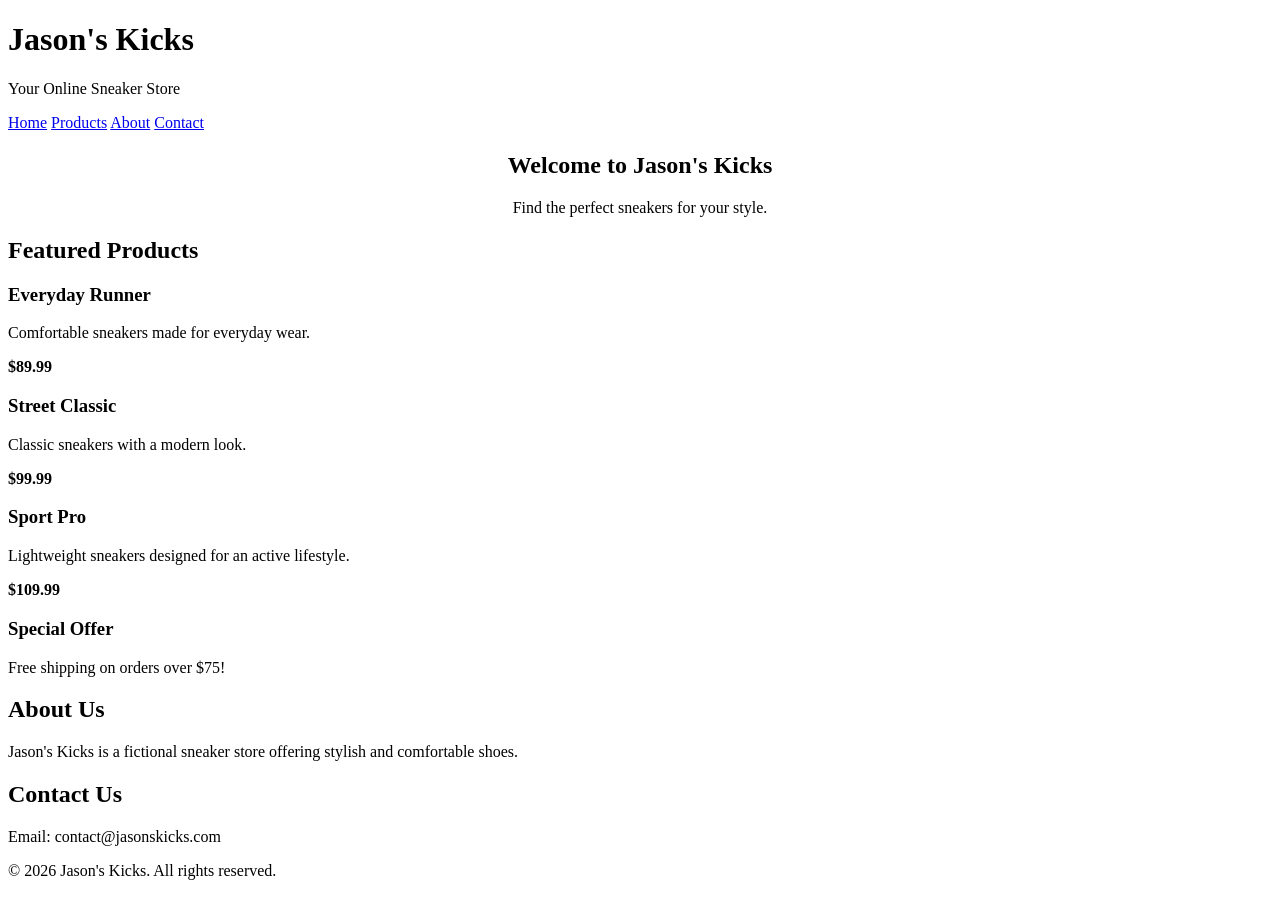
==== index.html @ 71e3654b "Create index.html" ====
<!DOCTYPE html>
<html lang="en">

<head>
    <meta charset="UTF-8">
    <meta name="viewport" content="width=device-width, initial-scale=1.0">

    <title>Jason's Kicks</title>

    <!-- External CSS -->
    <link rel="stylesheet" href="style.css">

    <!-- Internal CSS -->
    <style>
        .welcome {
            text-align: center;
        }
    </style>
</head>

<body>

    <header>
        <h1>Jason's Kicks</h1>
        <p>Your Online Sneaker Store</p>
    </header>

    <nav>
        <a href="#home">Home</a>
        <a href="#products">Products</a>
        <a href="#about">About</a>
        <a href="#contact">Contact</a>
    </nav>

    <main>

        <section id="home" class="welcome">
            <h2>Welcome to Jason's Kicks</h2>
            <p>Find the perfect sneakers for your style.</p>
        </section>

        <section id="products">
            <h2>Featured Products</h2>

            <article>
                <h3>Everyday Runner</h3>
                <p>Comfortable sneakers made for everyday wear.</p>
                <p style="font-weight: bold;">$89.99</p>
            </article>

            <article>
                <h3>Street Classic</h3>
                <p>Classic sneakers with a modern look.</p>
                <p style="font-weight: bold;">$99.99</p>
            </article>

            <article>
                <h3>Sport Pro</h3>
                <p>Lightweight sneakers designed for an active lifestyle.</p>
                <p style="font-weight: bold;">$109.99</p>
            </article>

        </section>

        <aside>
            <h3>Special Offer</h3>
            <p>Free shipping on orders over $75!</p>
        </aside>

        <section id="about">
            <h2>About Us</h2>
            <p>
                Jason's Kicks is a fictional sneaker store offering
                stylish and comfortable shoes.
            </p>
        </section>

        <section id="contact">
            <h2>Contact Us</h2>
            <p>Email: contact@jasonskicks.com</p>
        </section>

    </main>

    <footer>
        <p>&copy; 2026 Jason's Kicks. All rights reserved.</p>
    </footer>

</body>

</html>
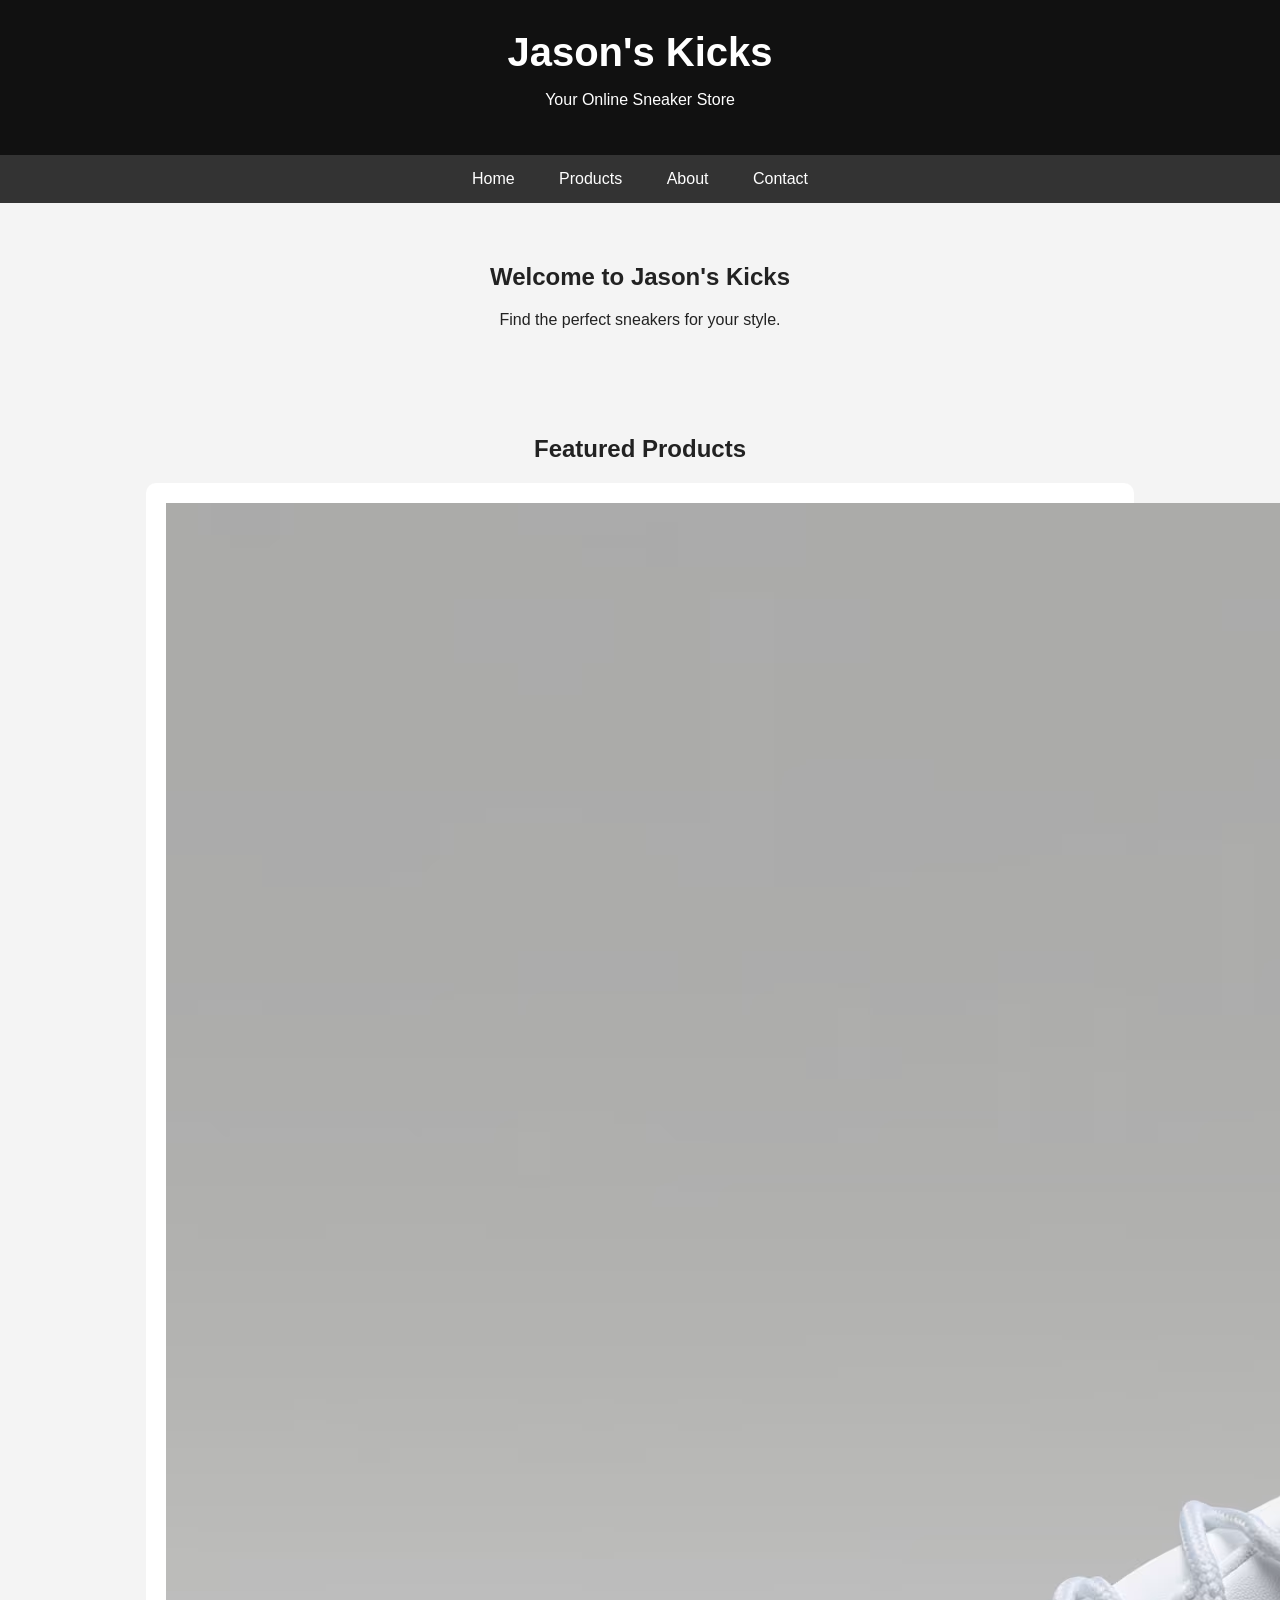
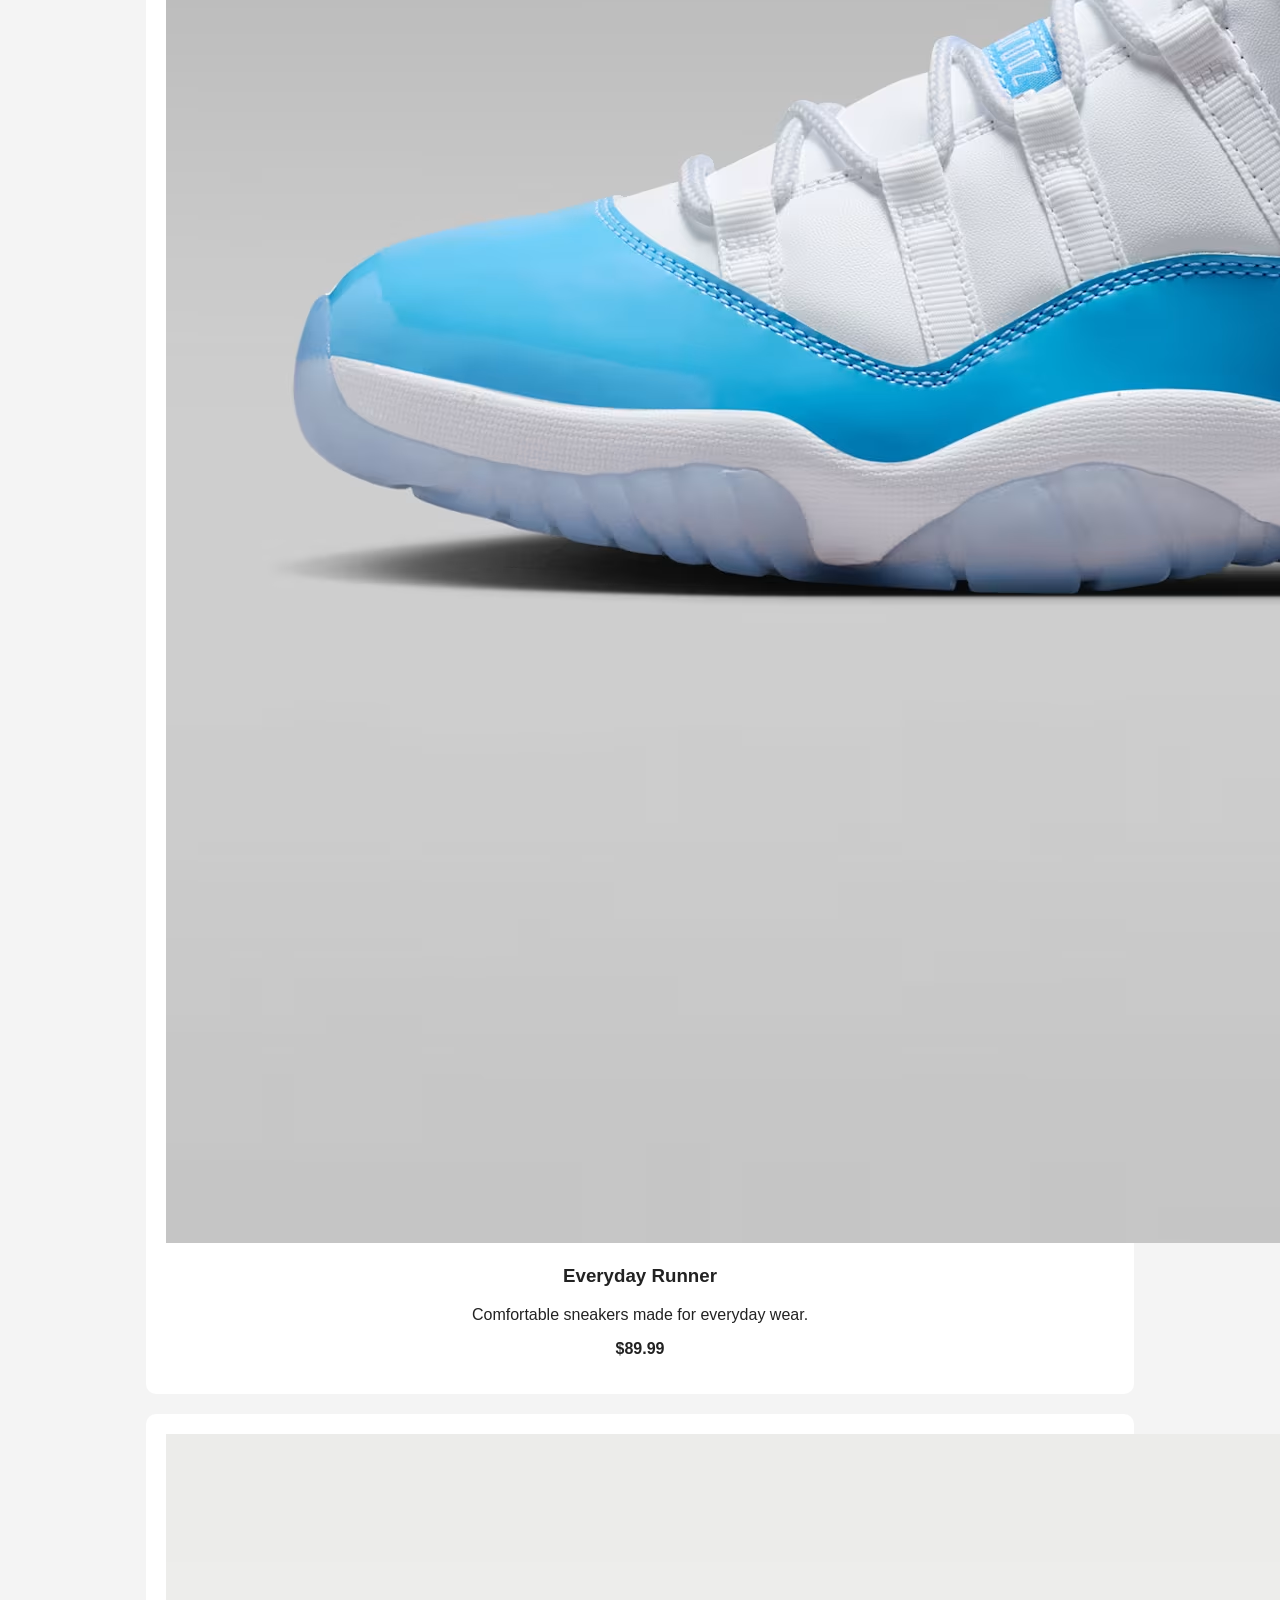
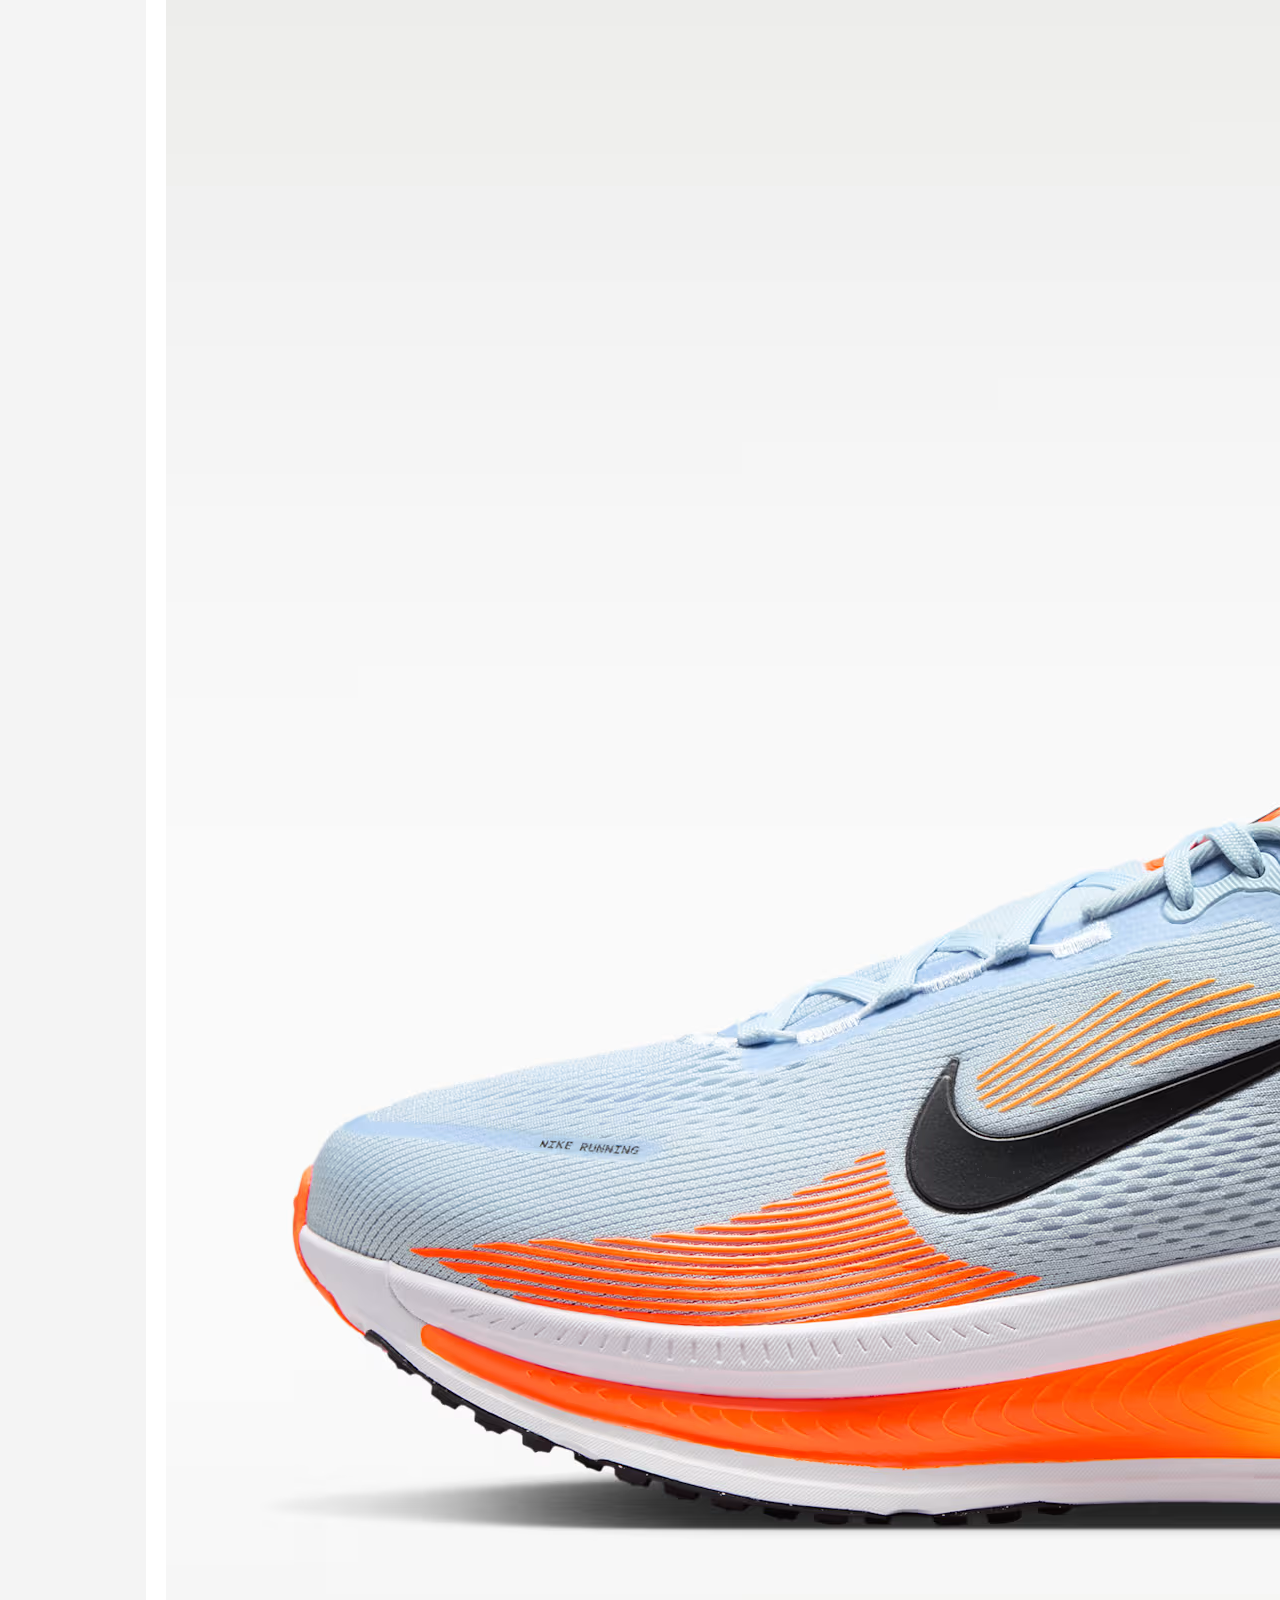
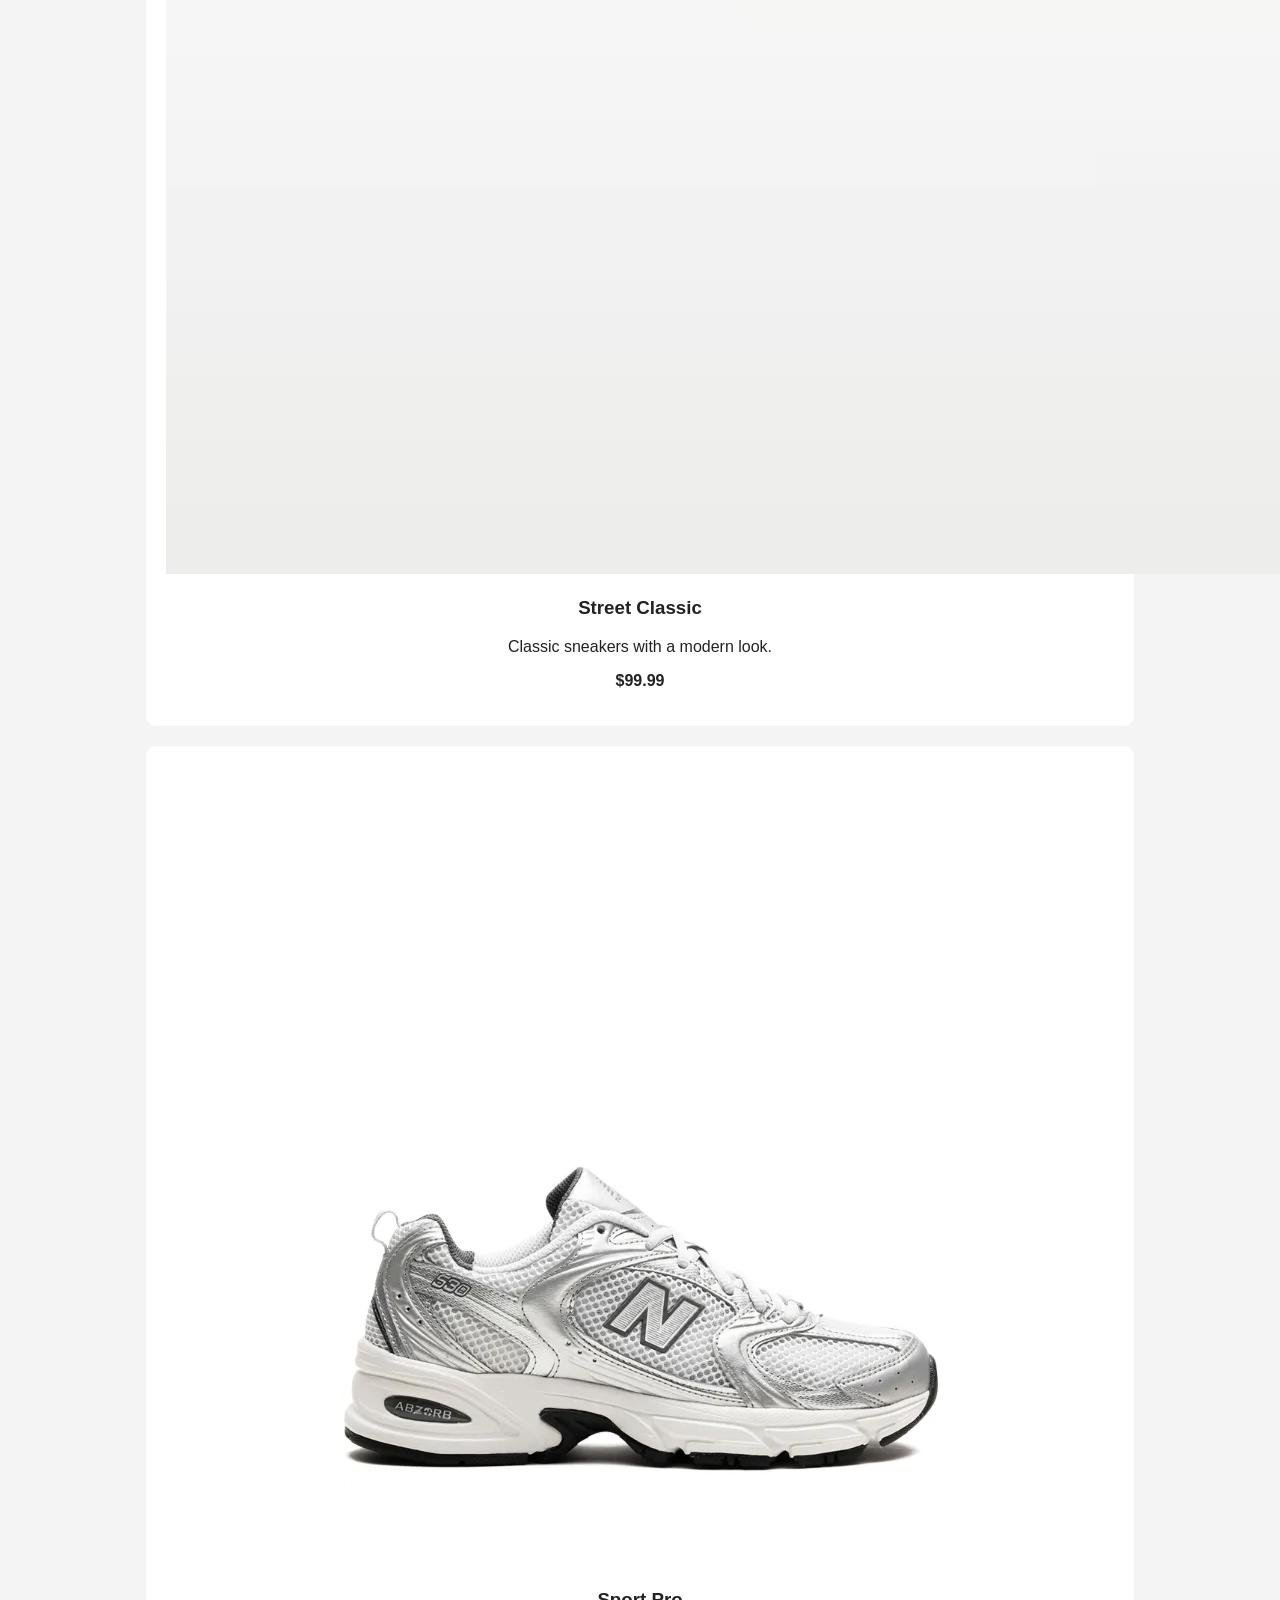
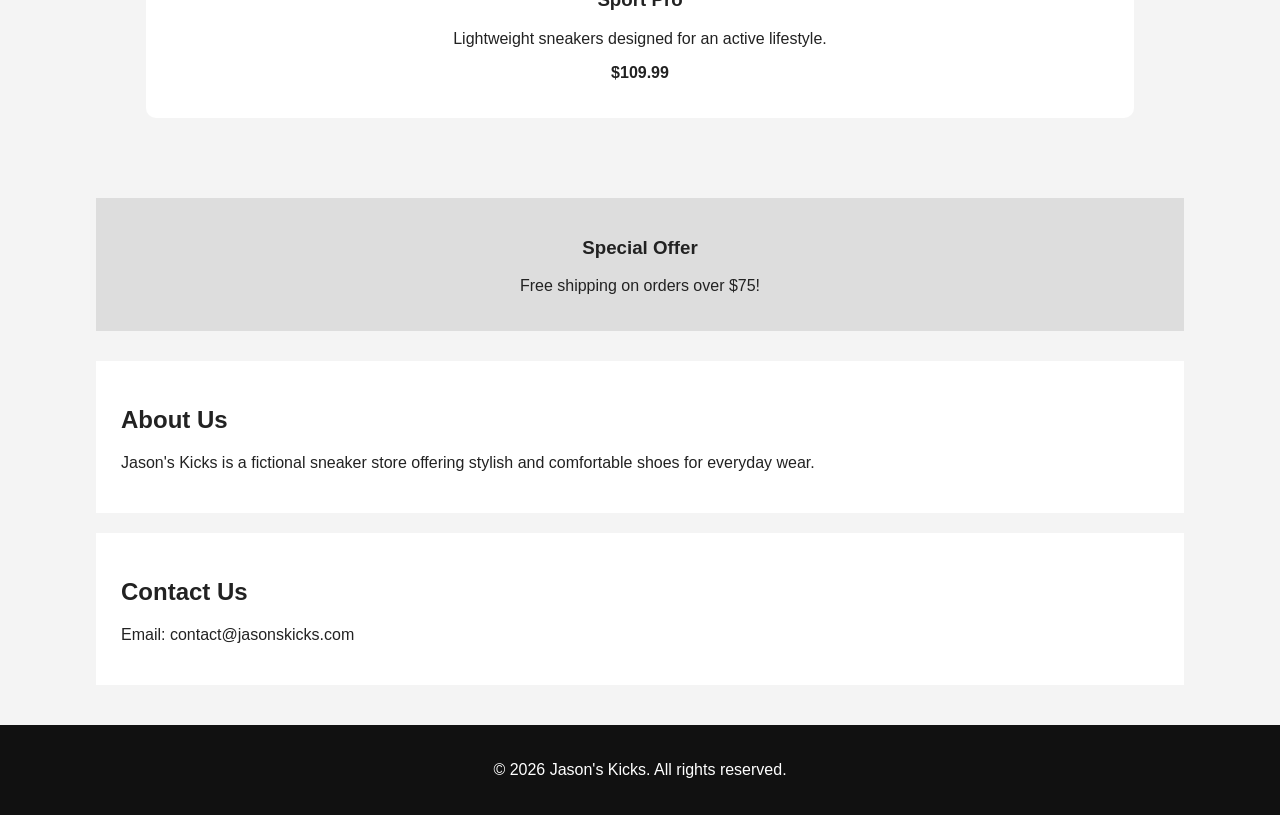
==== commit e7eadec7: "Add product images" ====
--- a/index.html
+++ b/index.html
@@ -20,11 +20,13 @@
 
 <body>
 
+    <!-- Header Area -->
     <header>
         <h1>Jason's Kicks</h1>
         <p>Your Online Sneaker Store</p>
     </header>
 
+    <!-- Navigation Bar -->
     <nav>
         <a href="#home">Home</a>
         <a href="#products">Products</a>
@@ -32,6 +34,7 @@
         <a href="#contact">Contact</a>
     </nav>
 
+    <!-- Main Content Area -->
     <main>
 
         <section id="home" class="welcome">
@@ -39,22 +42,27 @@
             <p>Find the perfect sneakers for your style.</p>
         </section>
 
+        <!-- Products Section -->
         <section id="products">
+
             <h2>Featured Products</h2>
 
             <article>
+                <img src="shoe1.avif" alt="Everyday Runner sneaker">
                 <h3>Everyday Runner</h3>
                 <p>Comfortable sneakers made for everyday wear.</p>
                 <p style="font-weight: bold;">$89.99</p>
             </article>
 
             <article>
+                <img src="shoe2.avif" alt="Street Classic sneaker">
                 <h3>Street Classic</h3>
                 <p>Classic sneakers with a modern look.</p>
                 <p style="font-weight: bold;">$99.99</p>
             </article>
 
             <article>
+                <img src="shoe3.webp" alt="Sport Pro sneaker">
                 <h3>Sport Pro</h3>
                 <p>Lightweight sneakers designed for an active lifestyle.</p>
                 <p style="font-weight: bold;">$109.99</p>
@@ -62,19 +70,22 @@
 
         </section>
 
+        <!-- Side Content -->
         <aside>
             <h3>Special Offer</h3>
             <p>Free shipping on orders over $75!</p>
         </aside>
 
+        <!-- About Section -->
         <section id="about">
             <h2>About Us</h2>
             <p>
                 Jason's Kicks is a fictional sneaker store offering
-                stylish and comfortable shoes.
+                stylish and comfortable shoes for everyday wear.
             </p>
         </section>
 
+        <!-- Contact Section -->
         <section id="contact">
             <h2>Contact Us</h2>
             <p>Email: contact@jasonskicks.com</p>
@@ -82,6 +93,7 @@
 
     </main>
 
+    <!-- Footer Area -->
     <footer>
         <p>&copy; 2026 Jason's Kicks. All rights reserved.</p>
     </footer>
--- a/style.css
+++ b/style.css
@@ -0,0 +1,81 @@
+body {
+    font-family: Arial, sans-serif;
+    margin: 0;
+    background-color: #f4f4f4;
+    color: #222;
+}
+
+header {
+    background-color: #111;
+    color: white;
+    text-align: center;
+    padding: 30px;
+}
+
+header h1 {
+    margin: 0;
+    font-size: 40px;
+}
+
+nav {
+    background-color: #333;
+    text-align: center;
+    padding: 15px;
+}
+
+nav a {
+    color: white;
+    text-decoration: none;
+    margin: 20px;
+}
+
+nav a:hover {
+    text-decoration: underline;
+}
+
+main {
+    width: 85%;
+    margin: auto;
+}
+
+#home {
+    padding: 40px;
+}
+
+#products {
+    text-align: center;
+    padding: 30px;
+}
+
+article {
+    background-color: white;
+    padding: 20px;
+    margin: 20px;
+    border-radius: 10px;
+}
+
+aside {
+    background-color: #ddd;
+    padding: 20px;
+    margin: 30px 0;
+    text-align: center;
+}
+
+#about {
+    background-color: white;
+    padding: 25px;
+    margin: 20px 0;
+}
+
+#contact {
+    background-color: white;
+    padding: 25px;
+    margin: 20px 0 40px;
+}
+
+footer {
+    background-color: #111;
+    color: white;
+    text-align: center;
+    padding: 20px;
+}
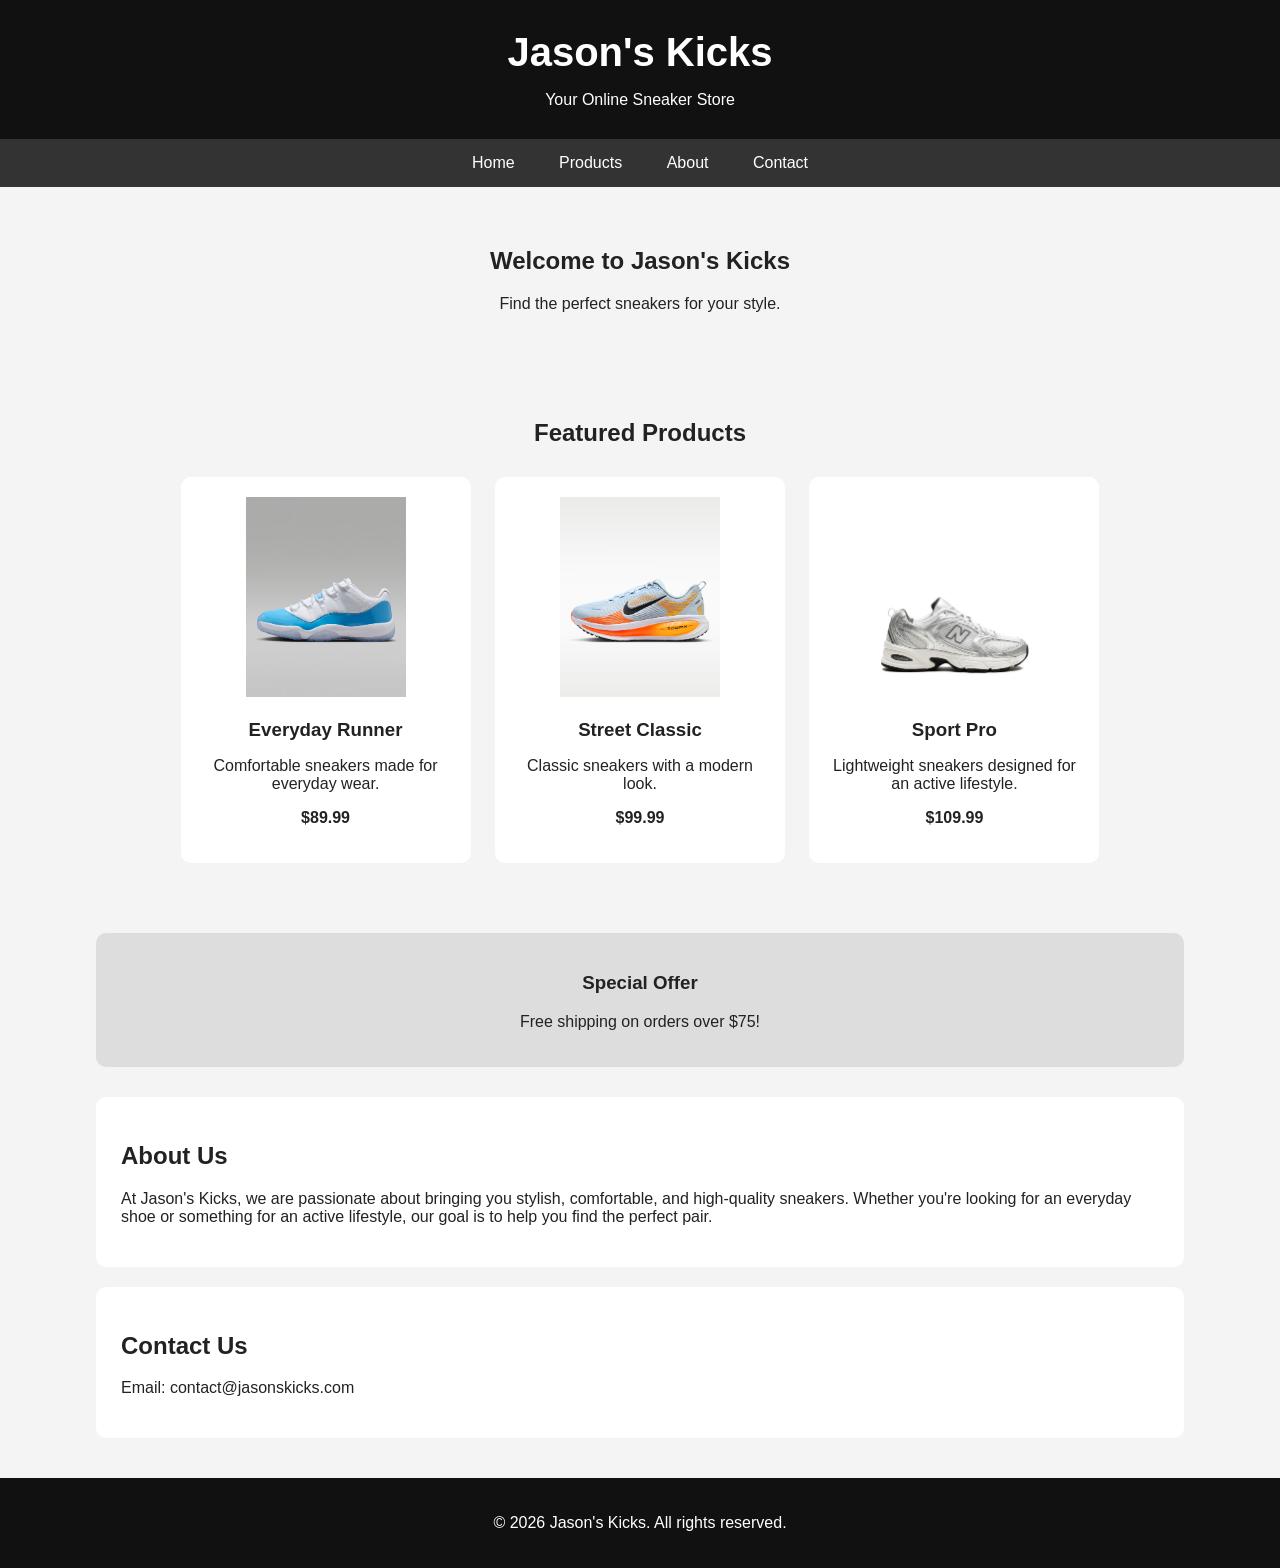
==== commit b878c5b2: "update about section" ====
--- a/index.html
+++ b/index.html
@@ -37,6 +37,7 @@
     <!-- Main Content Area -->
     <main>
 
+        <!-- Welcome Section -->
         <section id="home" class="welcome">
             <h2>Welcome to Jason's Kicks</h2>
             <p>Find the perfect sneakers for your style.</p>
@@ -80,8 +81,10 @@
         <section id="about">
             <h2>About Us</h2>
             <p>
-                Jason's Kicks is a fictional sneaker store offering
-                stylish and comfortable shoes for everyday wear.
+                At Jason's Kicks, we are passionate about bringing you stylish,
+                comfortable, and high-quality sneakers. Whether you're looking
+                for an everyday shoe or something for an active lifestyle,
+                our goal is to help you find the perfect pair.
             </p>
         </section>
 
--- a/style.css
+++ b/style.css
@@ -15,6 +15,10 @@
 header h1 {
     margin: 0;
     font-size: 40px;
+}
+
+header p {
+    margin-bottom: 0;
 }
 
 nav {
@@ -35,6 +39,7 @@
 
 main {
     width: 85%;
+    max-width: 1100px;
     margin: auto;
 }
 
@@ -44,14 +49,28 @@
 
 #products {
     text-align: center;
-    padding: 30px;
+    padding: 30px 0;
 }
 
 article {
+    display: inline-block;
+    vertical-align: top;
     background-color: white;
+    width: 250px;
     padding: 20px;
-    margin: 20px;
+    margin: 10px;
     border-radius: 10px;
+}
+
+article img {
+    width: 100%;
+    height: 200px;
+    object-fit: contain;
+    border-radius: 8px;
+}
+
+article h3 {
+    margin-bottom: 10px;
 }
 
 aside {
@@ -59,18 +78,21 @@
     padding: 20px;
     margin: 30px 0;
     text-align: center;
+    border-radius: 10px;
 }
 
 #about {
     background-color: white;
     padding: 25px;
     margin: 20px 0;
+    border-radius: 10px;
 }
 
 #contact {
     background-color: white;
     padding: 25px;
     margin: 20px 0 40px;
+    border-radius: 10px;
 }
 
 footer {
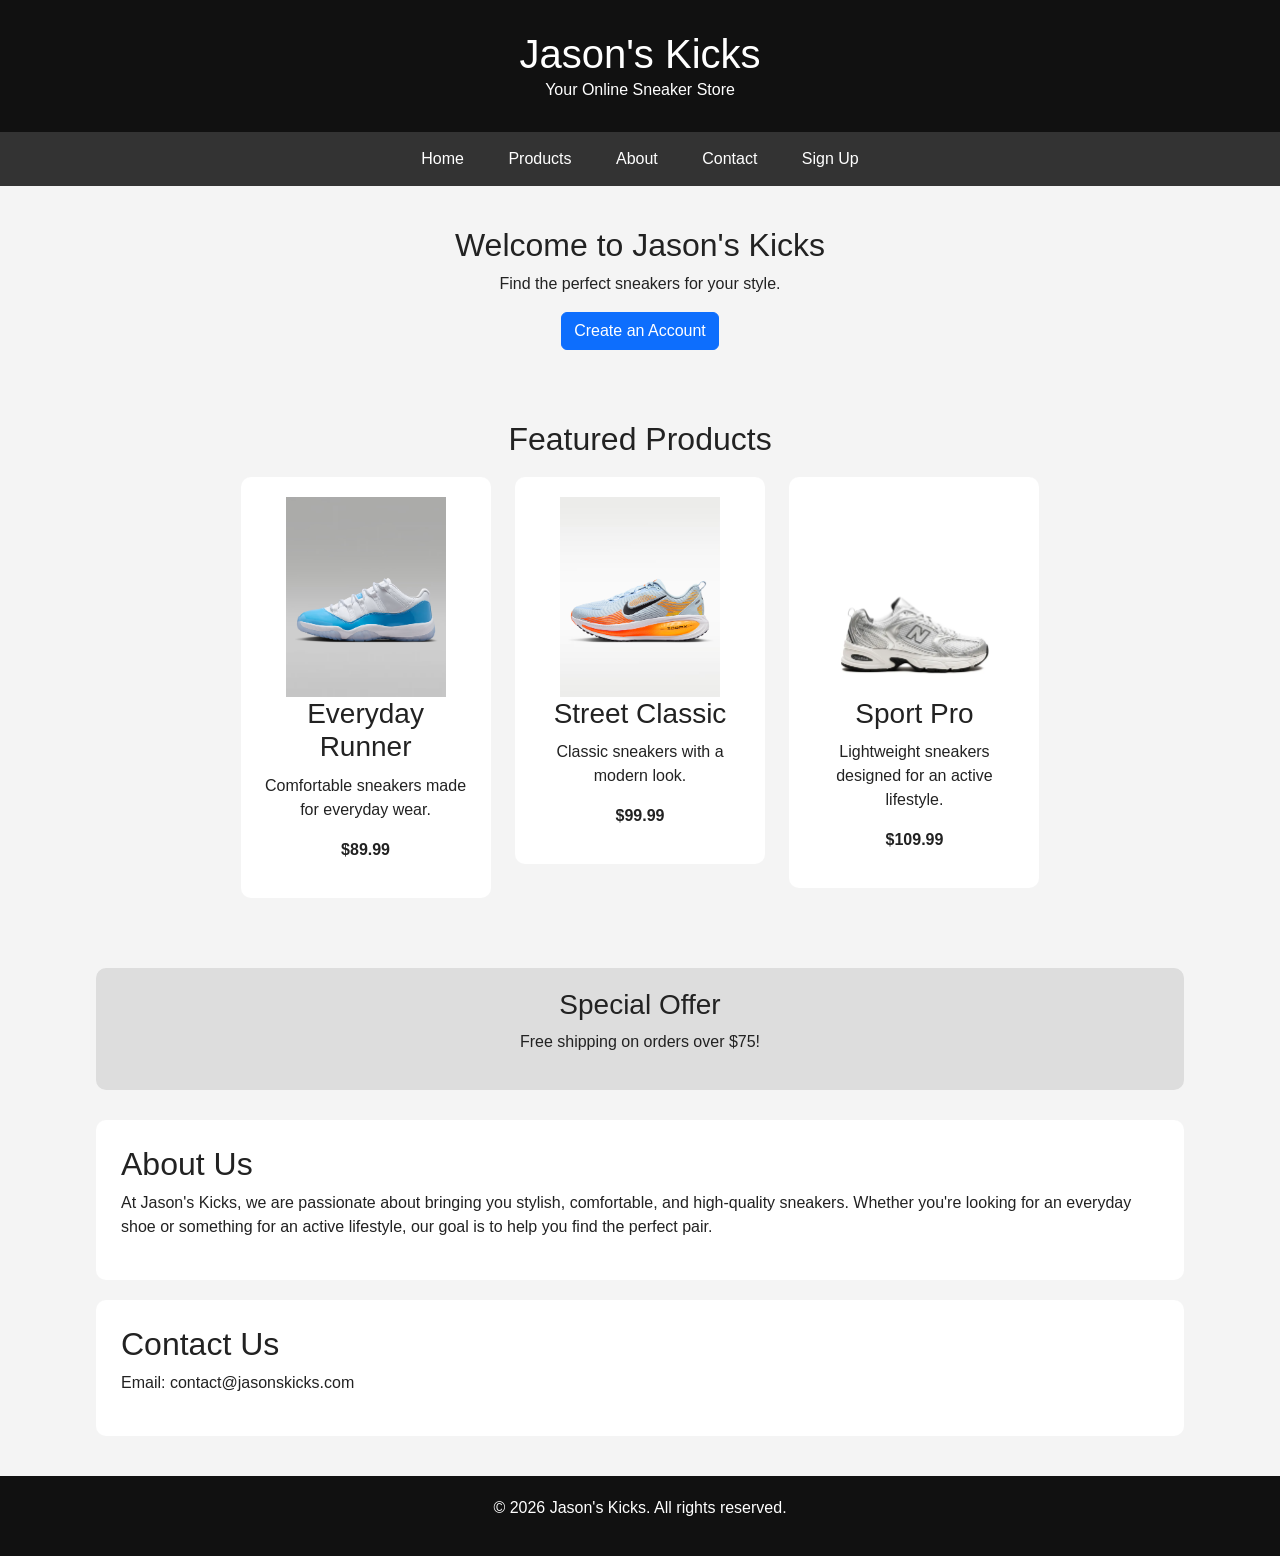
==== commit 54a012b4: "Update index.html" ====
--- a/index.html
+++ b/index.html
@@ -6,6 +6,9 @@
     <meta name="viewport" content="width=device-width, initial-scale=1.0">
 
     <title>Jason's Kicks</title>
+
+    <!-- Bootstrap CSS -->
+    <link href="https://cdn.jsdelivr.net/npm/bootstrap@5.3.3/dist/css/bootstrap.min.css" rel="stylesheet">
 
     <!-- External CSS -->
     <link rel="stylesheet" href="style.css">
@@ -16,6 +19,7 @@
             text-align: center;
         }
     </style>
+
 </head>
 
 <body>
@@ -26,79 +30,150 @@
         <p>Your Online Sneaker Store</p>
     </header>
 
+
     <!-- Navigation Bar -->
     <nav>
         <a href="#home">Home</a>
         <a href="#products">Products</a>
         <a href="#about">About</a>
         <a href="#contact">Contact</a>
+        <a href="signup.html">Sign Up</a>
     </nav>
+
 
     <!-- Main Content Area -->
     <main>
 
         <!-- Welcome Section -->
         <section id="home" class="welcome">
+
             <h2>Welcome to Jason's Kicks</h2>
+
             <p>Find the perfect sneakers for your style.</p>
+
+            <a href="signup.html" class="btn btn-primary">
+                Create an Account
+            </a>
+
         </section>
+
 
         <!-- Products Section -->
         <section id="products">
 
             <h2>Featured Products</h2>
 
+
+            <!-- Product 1 -->
             <article>
-                <img src="shoe1.avif" alt="Everyday Runner sneaker">
+
+                <img src="shoe1.avif"
+                     alt="Everyday Runner sneaker">
+
                 <h3>Everyday Runner</h3>
-                <p>Comfortable sneakers made for everyday wear.</p>
-                <p style="font-weight: bold;">$89.99</p>
+
+                <p>
+                    Comfortable sneakers made for everyday wear.
+                </p>
+
+                <p style="font-weight: bold;">
+                    $89.99
+                </p>
+
             </article>
 
+
+            <!-- Product 2 -->
             <article>
-                <img src="shoe2.avif" alt="Street Classic sneaker">
+
+                <img src="shoe2.avif"
+                     alt="Street Classic sneaker">
+
                 <h3>Street Classic</h3>
-                <p>Classic sneakers with a modern look.</p>
-                <p style="font-weight: bold;">$99.99</p>
+
+                <p>
+                    Classic sneakers with a modern look.
+                </p>
+
+                <p style="font-weight: bold;">
+                    $99.99
+                </p>
+
             </article>
 
+
+            <!-- Product 3 -->
             <article>
-                <img src="shoe3.webp" alt="Sport Pro sneaker">
+
+                <img src="shoe3.webp"
+                     alt="Sport Pro sneaker">
+
                 <h3>Sport Pro</h3>
-                <p>Lightweight sneakers designed for an active lifestyle.</p>
-                <p style="font-weight: bold;">$109.99</p>
+
+                <p>
+                    Lightweight sneakers designed for an active lifestyle.
+                </p>
+
+                <p style="font-weight: bold;">
+                    $109.99
+                </p>
+
             </article>
 
         </section>
 
+
         <!-- Side Content -->
         <aside>
+
             <h3>Special Offer</h3>
-            <p>Free shipping on orders over $75!</p>
+
+            <p>
+                Free shipping on orders over $75!
+            </p>
+
         </aside>
+
 
         <!-- About Section -->
         <section id="about">
+
             <h2>About Us</h2>
+
             <p>
-                At Jason's Kicks, we are passionate about bringing you stylish,
-                comfortable, and high-quality sneakers. Whether you're looking
-                for an everyday shoe or something for an active lifestyle,
-                our goal is to help you find the perfect pair.
+                At Jason's Kicks, we are passionate about
+                bringing you stylish, comfortable, and
+                high-quality sneakers. Whether you're looking
+                for an everyday shoe or something for an active
+                lifestyle, our goal is to help you find the
+                perfect pair.
             </p>
+
         </section>
+
 
         <!-- Contact Section -->
         <section id="contact">
+
             <h2>Contact Us</h2>
-            <p>Email: contact@jasonskicks.com</p>
+
+            <p>
+                Email: contact@jasonskicks.com
+            </p>
+
         </section>
 
     </main>
 
+
     <!-- Footer Area -->
     <footer>
-        <p>&copy; 2026 Jason's Kicks. All rights reserved.</p>
+
+        <p>
+            &copy; 2026 Jason's Kicks.
+            All rights reserved.
+        </p>
+
     </footer>
 
 </body>
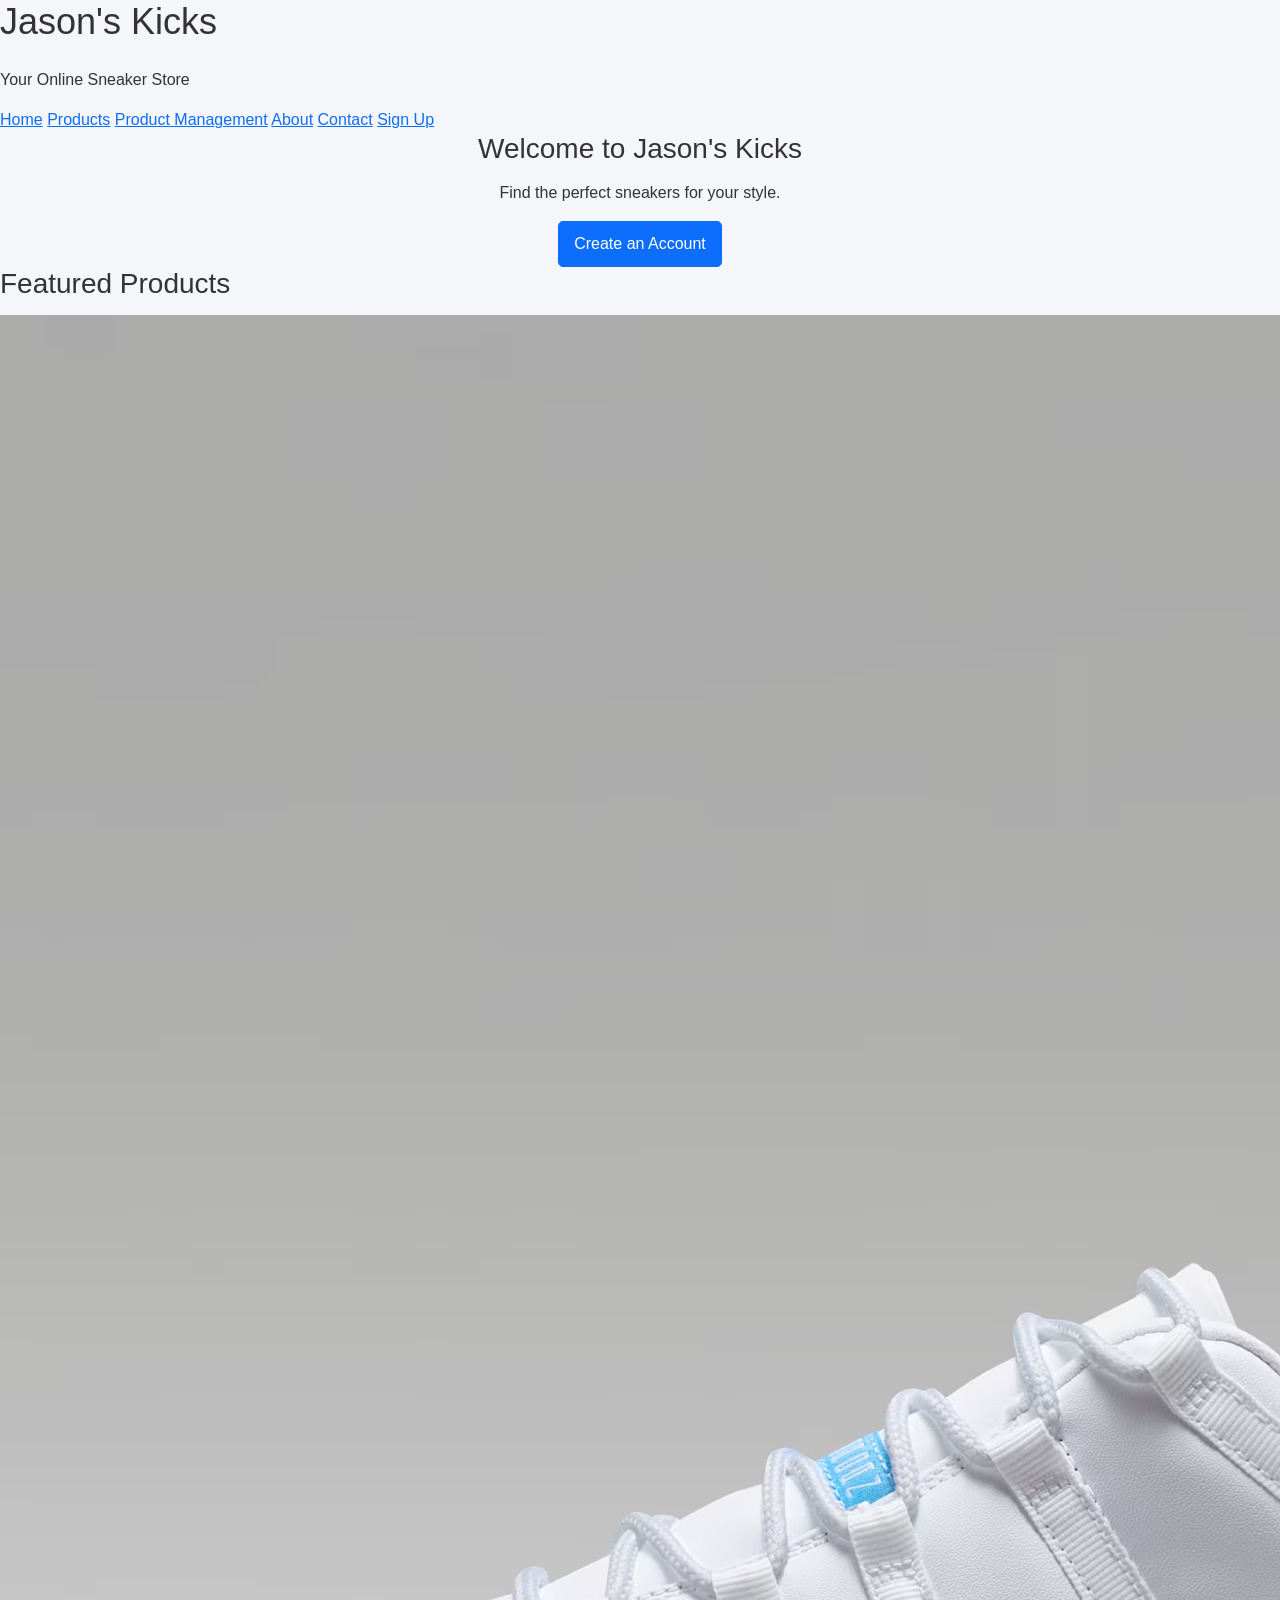
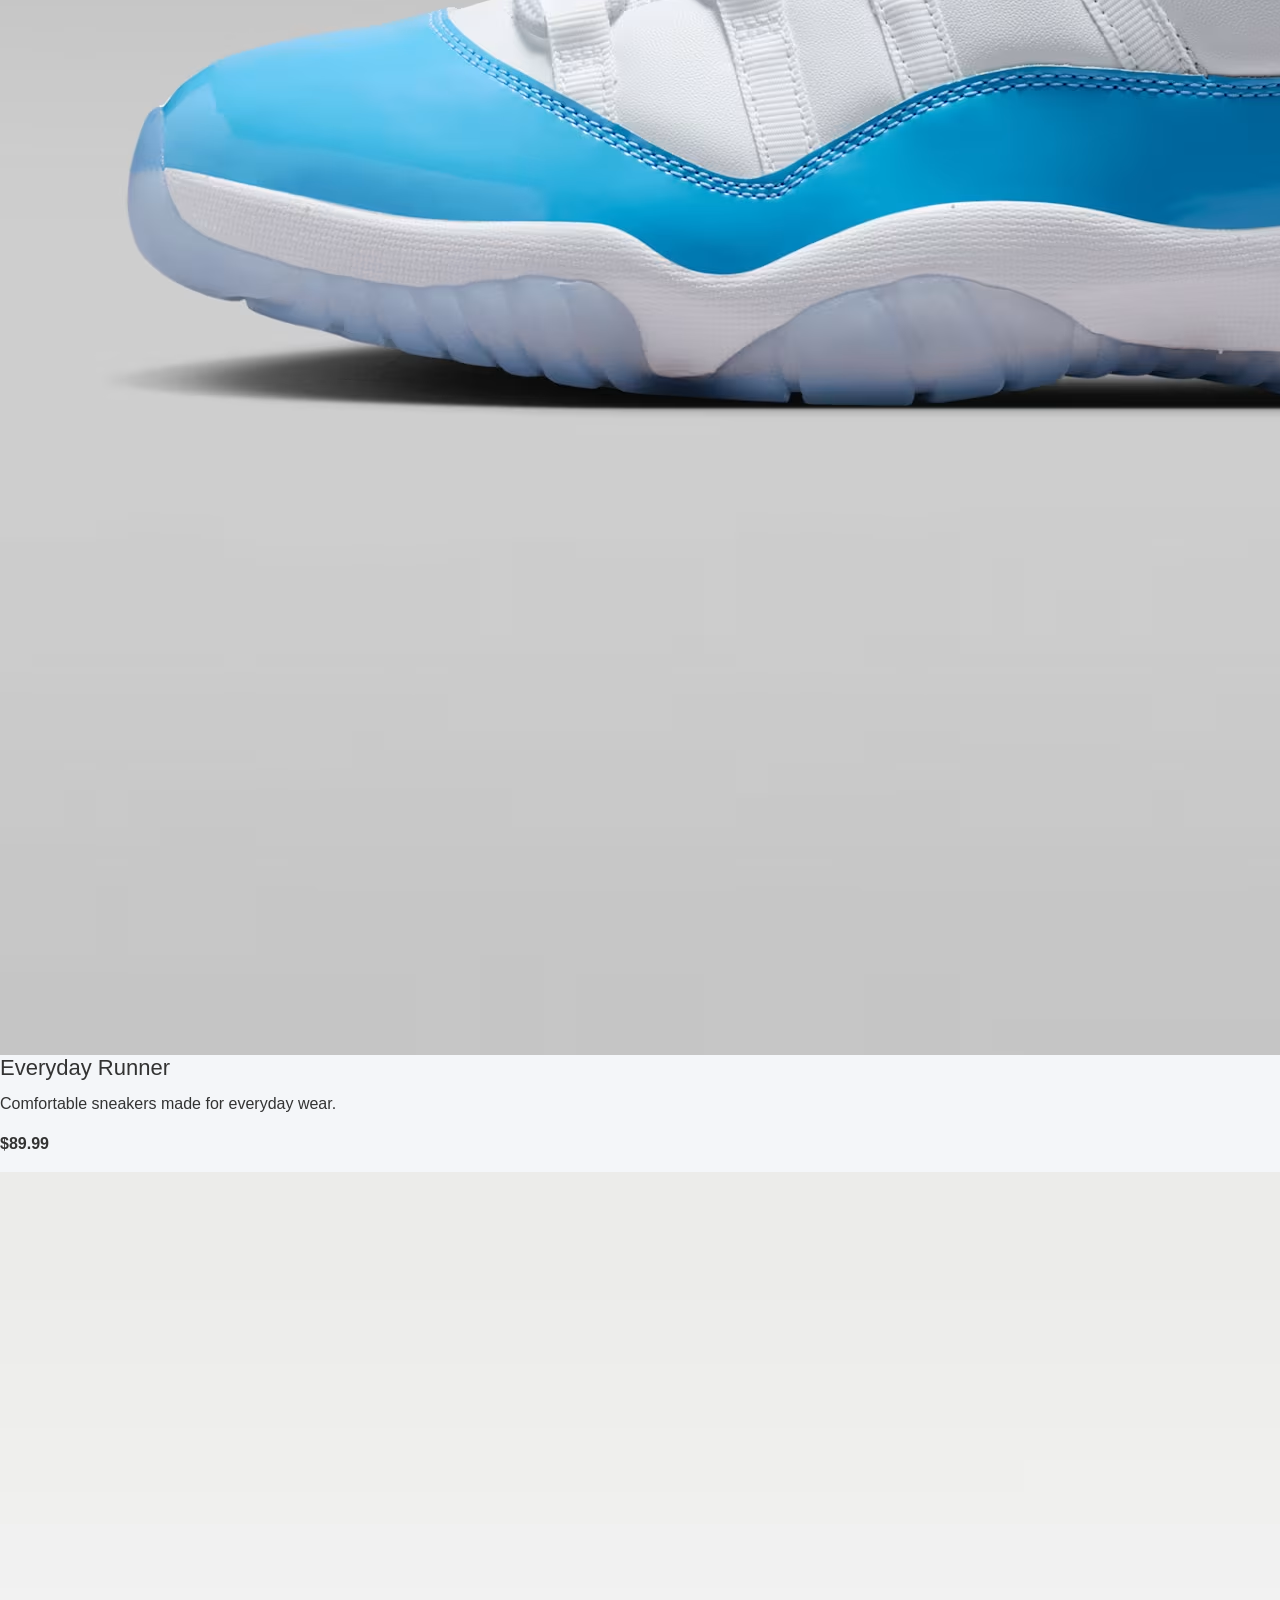
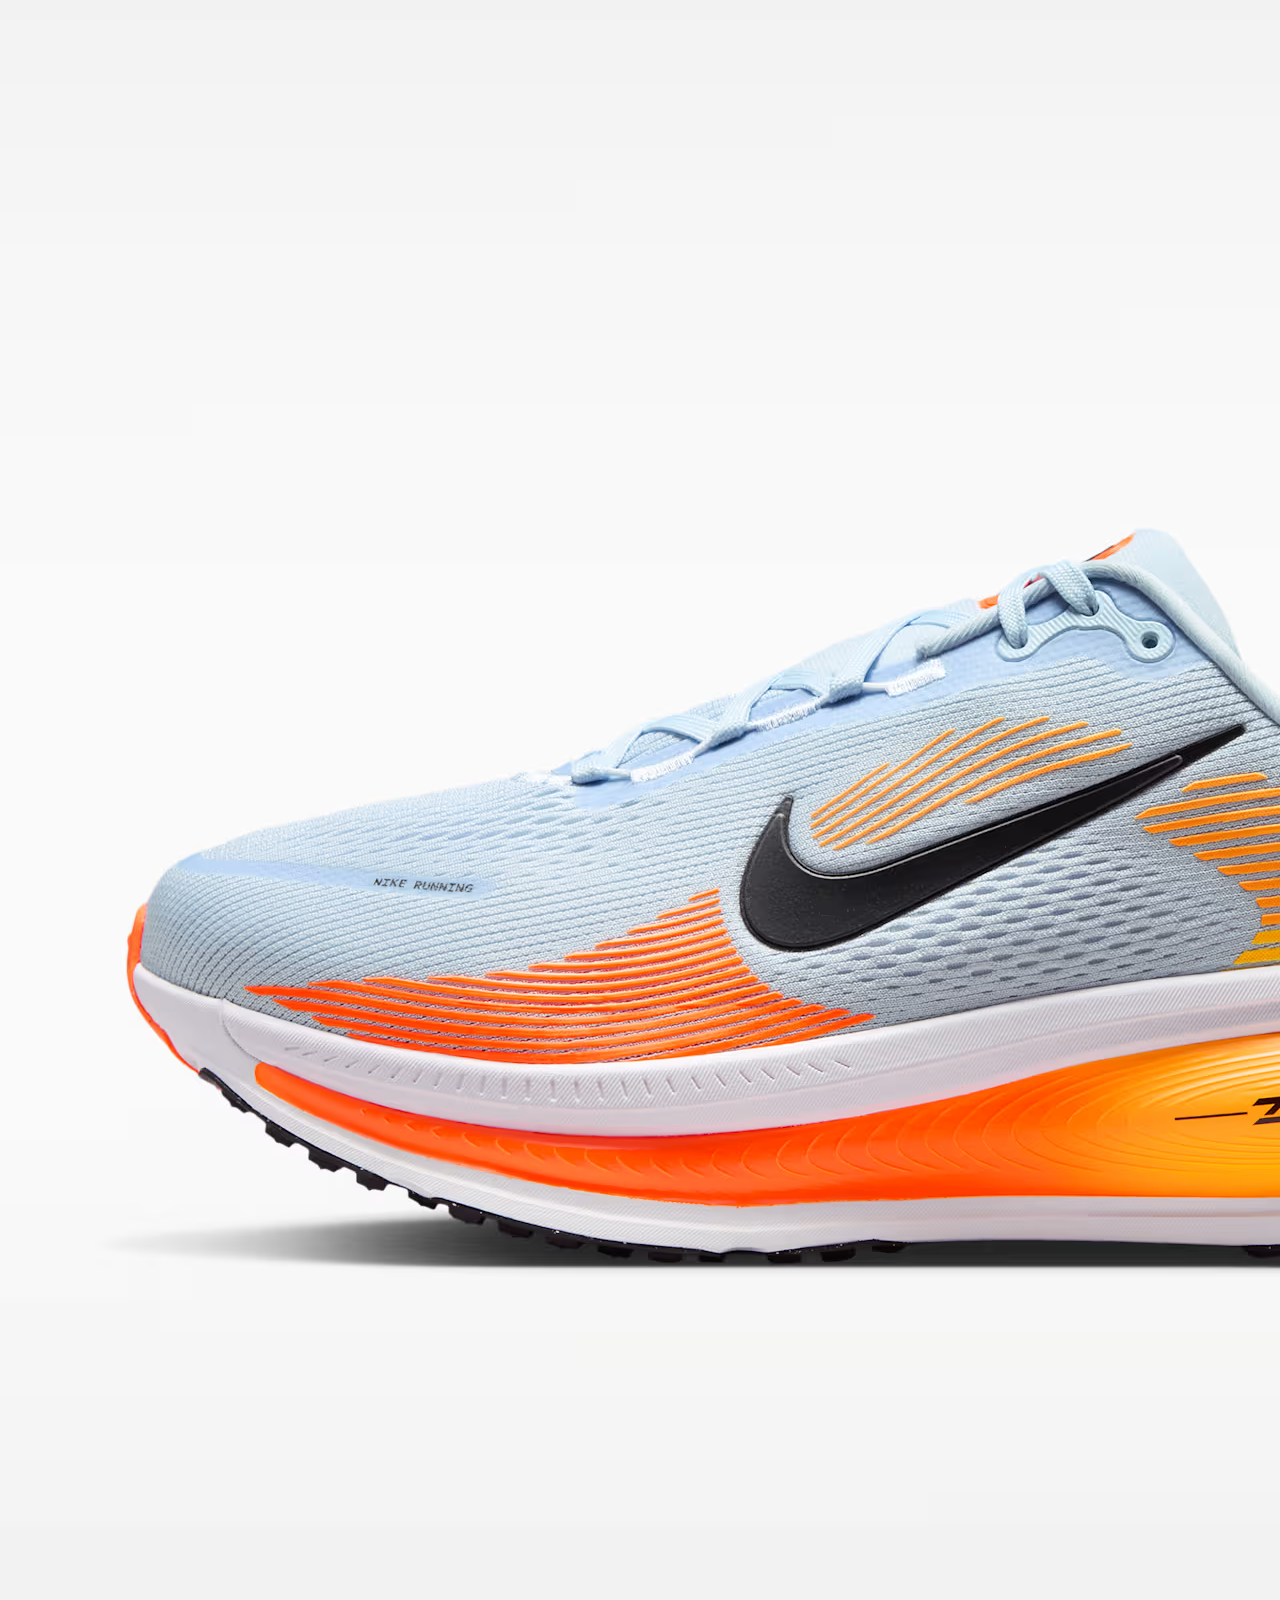
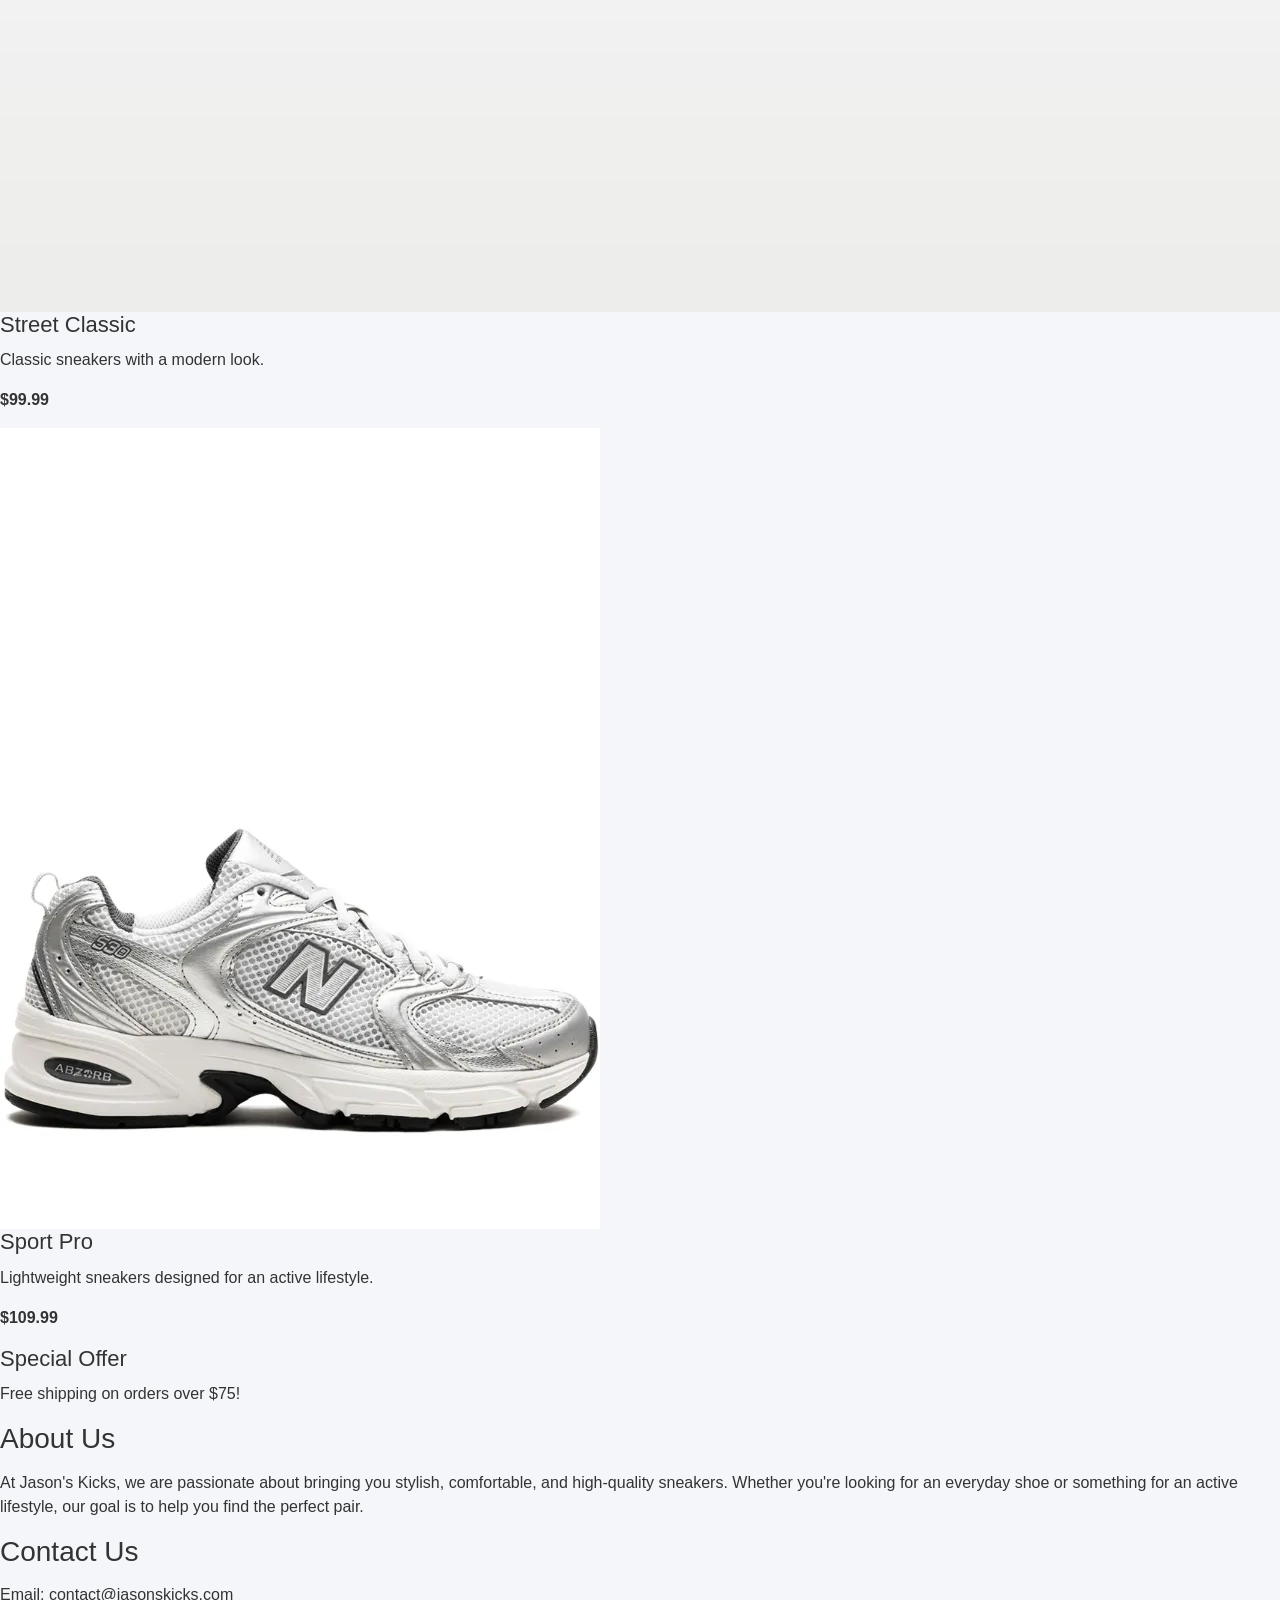
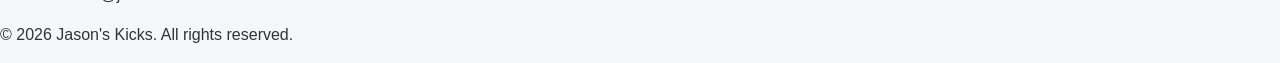
==== commit 8471d033: "Update index.html" ====
--- a/index.html
+++ b/index.html
@@ -1,3 +1,4 @@
+
 <!DOCTYPE html>
 <html lang="en">
 
@@ -35,6 +36,7 @@
     <nav>
         <a href="#home">Home</a>
         <a href="#products">Products</a>
+        <a href="product.html">Product Management</a>
         <a href="#about">About</a>
         <a href="#contact">Contact</a>
         <a href="signup.html">Sign Up</a>
--- a/style.css
+++ b/style.css
@@ -1,103 +1,83 @@
+
+/* CSS Styling: Group Member Name */
+
 body {
+    background-color: #f4f6f9;
     font-family: Arial, sans-serif;
-    margin: 0;
-    background-color: #f4f4f4;
-    color: #222;
+    color: #333;
 }
 
-header {
-    background-color: #111;
-    color: white;
-    text-align: center;
+.container {
+    max-width: 750px;
+    background-color: white;
     padding: 30px;
+    border-radius: 10px;
+    box-shadow: 0 2px 10px rgba(0, 0, 0, 0.1);
 }
 
-header h1 {
-    margin: 0;
-    font-size: 40px;
+h1 {
+    font-size: 36px;
+    margin-bottom: 25px;
 }
 
-header p {
-    margin-bottom: 0;
+h2 {
+    font-size: 28px;
+    margin-bottom: 15px;
 }
 
-nav {
-    background-color: #333;
-    text-align: center;
-    padding: 15px;
-}
-
-nav a {
-    color: white;
-    text-decoration: none;
-    margin: 20px;
-}
-
-nav a:hover {
-    text-decoration: underline;
-}
-
-main {
-    width: 85%;
-    max-width: 1100px;
-    margin: auto;
-}
-
-#home {
-    padding: 40px;
-}
-
-#products {
-    text-align: center;
-    padding: 30px 0;
-}
-
-article {
-    display: inline-block;
-    vertical-align: top;
-    background-color: white;
-    width: 250px;
-    padding: 20px;
-    margin: 10px;
-    border-radius: 10px;
-}
-
-article img {
-    width: 100%;
-    height: 200px;
-    object-fit: contain;
-    border-radius: 8px;
-}
-
-article h3 {
+h3 {
+    font-size: 22px;
     margin-bottom: 10px;
 }
 
-aside {
-    background-color: #ddd;
-    padding: 20px;
-    margin: 30px 0;
-    text-align: center;
-    border-radius: 10px;
+.form-label {
+    font-weight: 500;
 }
 
-#about {
-    background-color: white;
-    padding: 25px;
-    margin: 20px 0;
-    border-radius: 10px;
+.form-control,
+.form-select {
+    padding: 10px;
+    border-radius: 5px;
 }
 
-#contact {
-    background-color: white;
-    padding: 25px;
-    margin: 20px 0 40px;
-    border-radius: 10px;
+.form-control:focus,
+.form-select:focus {
+    border-color: #198754;
+    box-shadow: 0 0 5px rgba(25, 135, 84, 0.25);
 }
 
-footer {
-    background-color: #111;
-    color: white;
-    text-align: center;
+.btn {
+    padding: 10px 15px;
+    font-size: 16px;
+    border-radius: 5px;
+}
+
+#jsonOutput {
+    background-color: #f1f1f1;
     padding: 20px;
+    border: 1px solid #ddd;
+    border-radius: 5px;
+    font-family: monospace;
+    font-size: 14px;
+    white-space: pre-wrap;
+    overflow-wrap: anywhere;
+    min-height: 100px;
 }
+
+#message {
+    font-weight: 500;
+}
+
+@media (max-width: 768px) {
+    .container {
+        padding: 20px;
+    }
+
+    h1 {
+        font-size: 28px;
+    }
+
+    h2 {
+        font-size: 24px;
+    }
+}
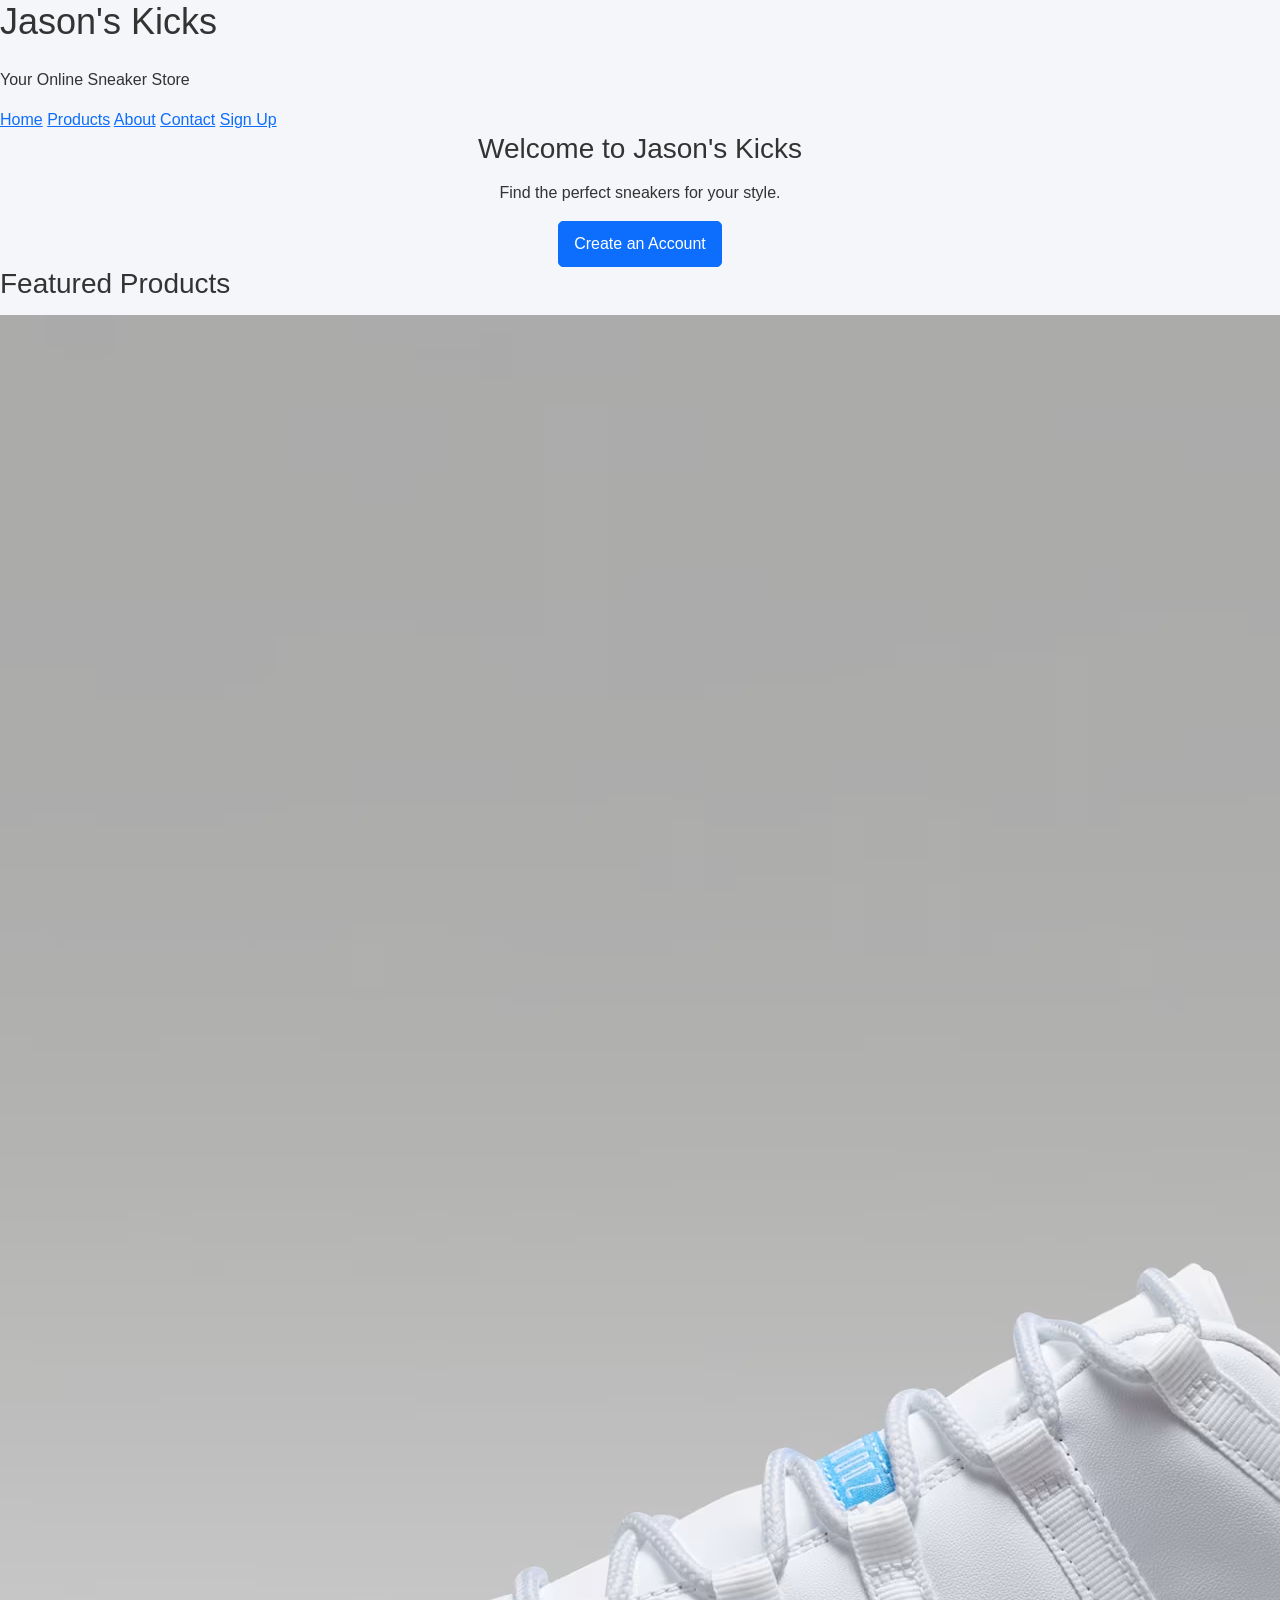
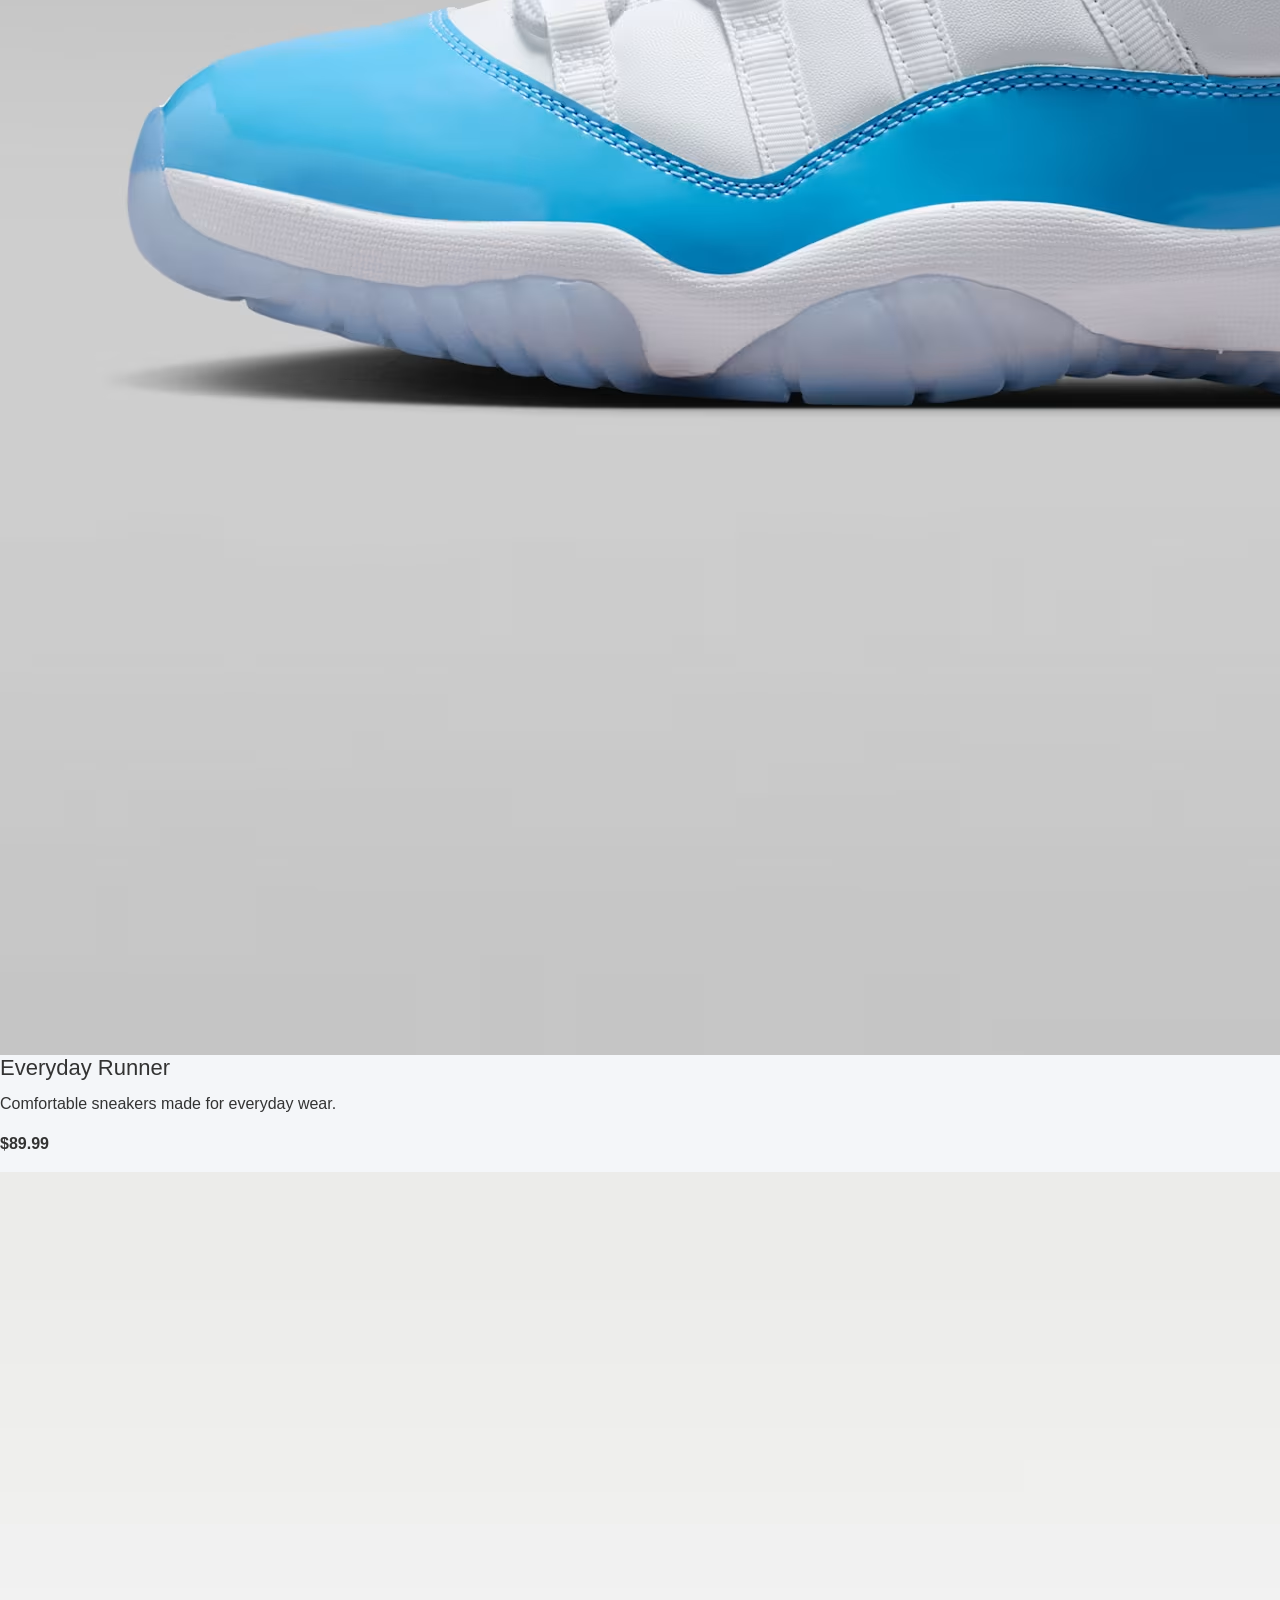
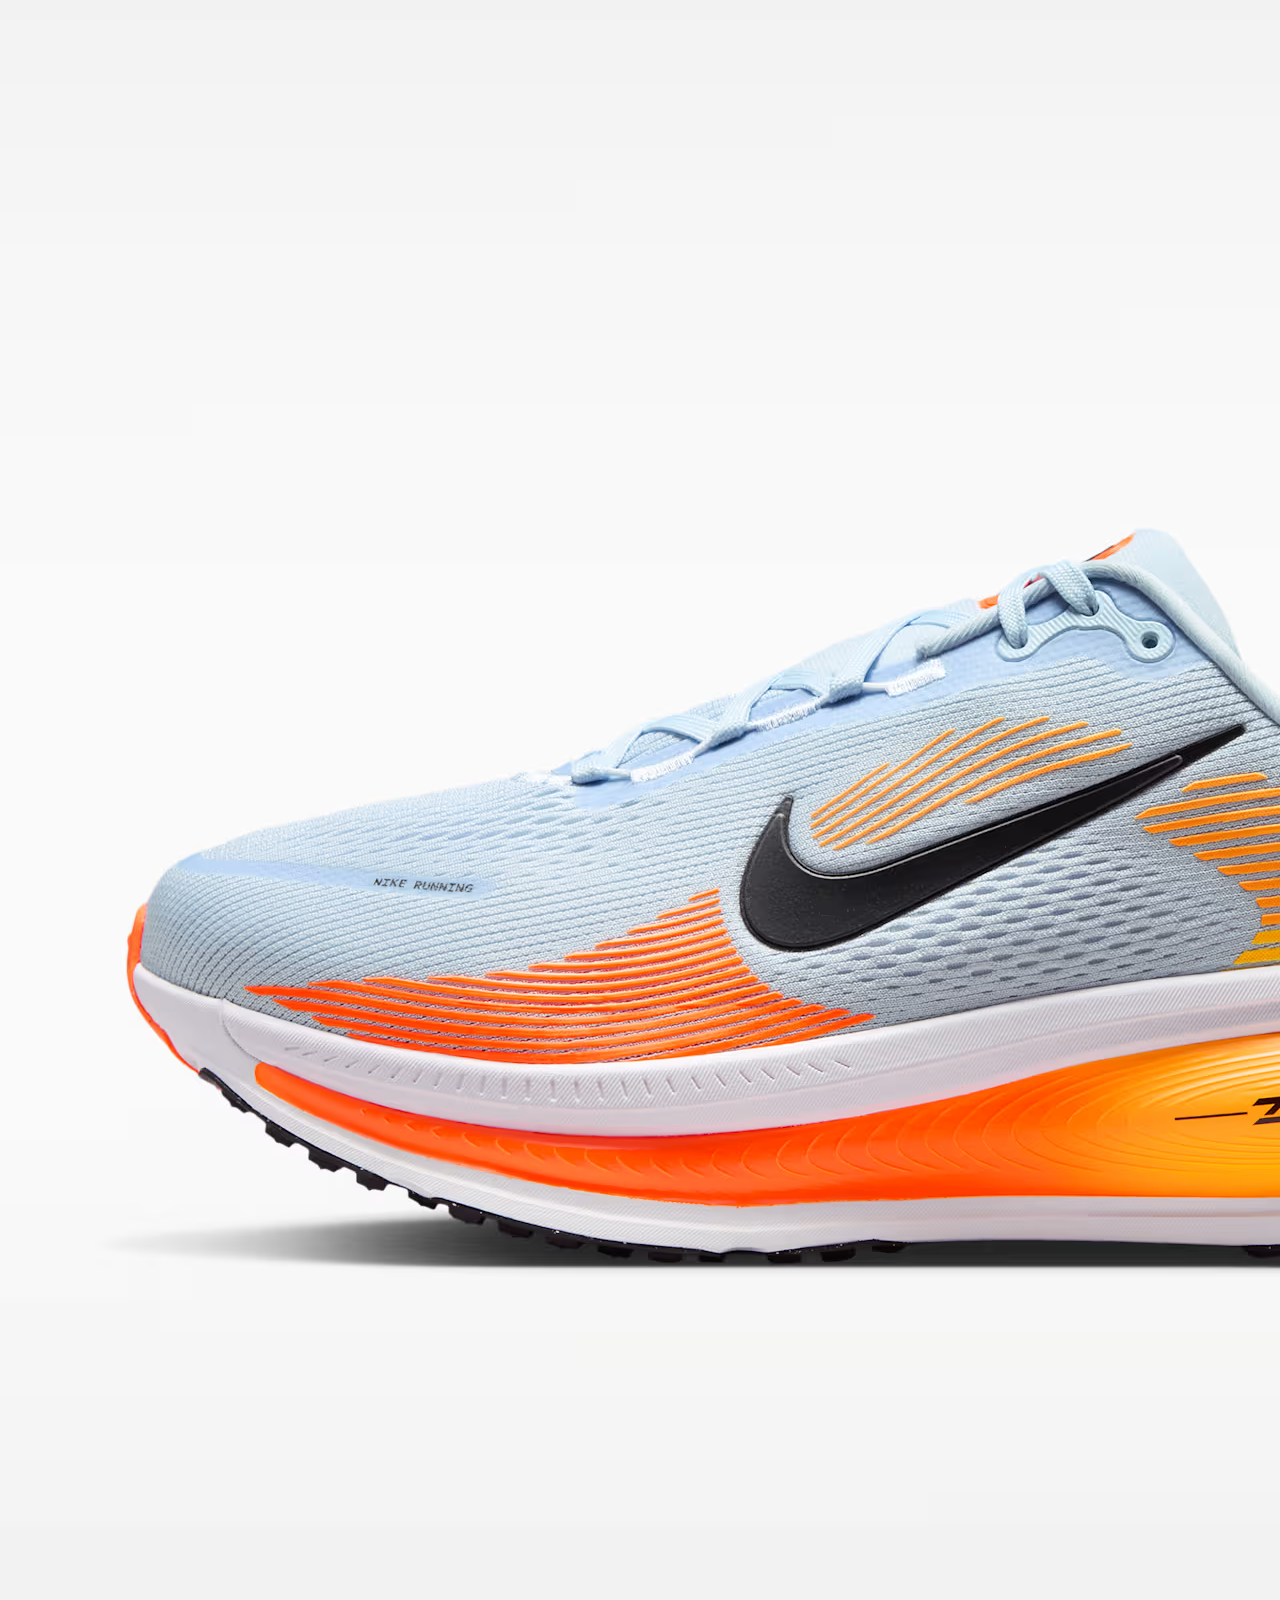
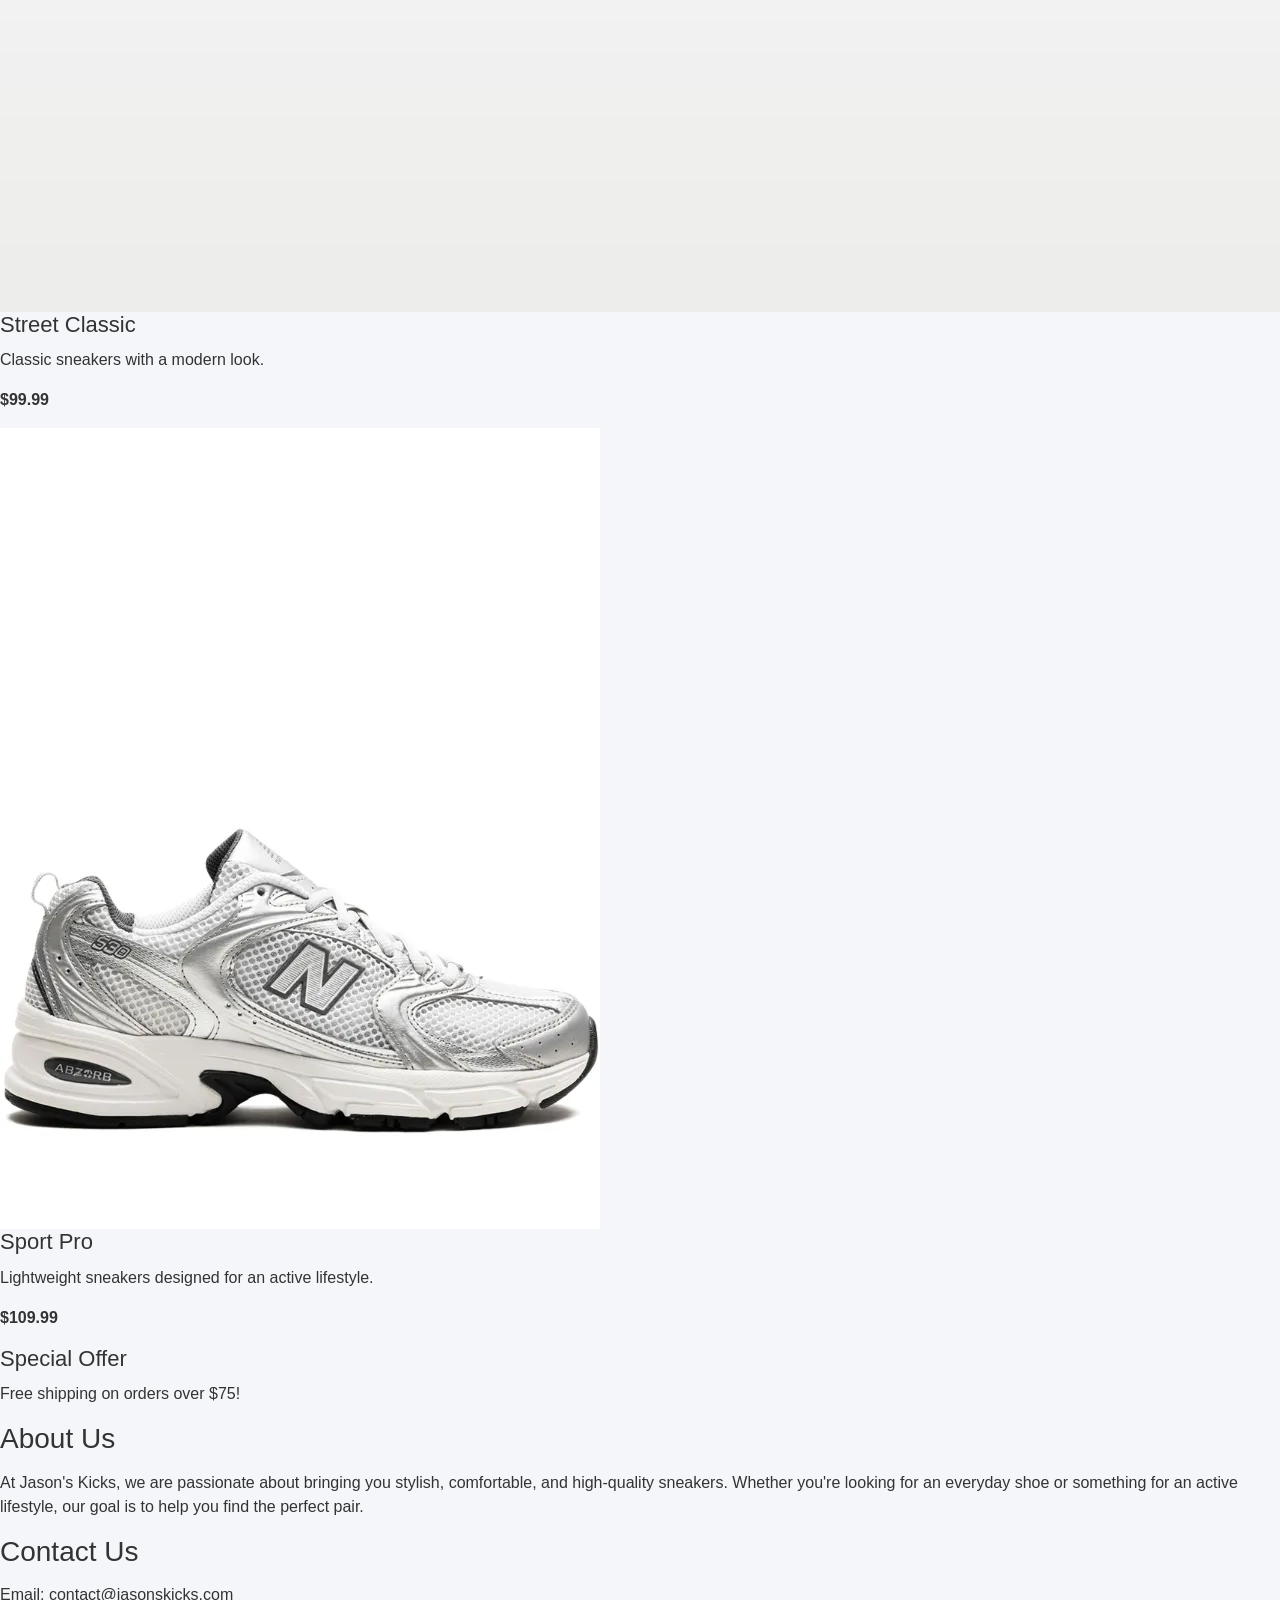
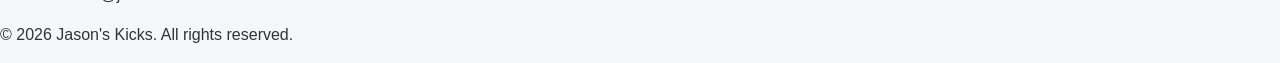
==== commit d7d54faa: "Update index.html" ====
--- a/index.html
+++ b/index.html
@@ -36,7 +36,6 @@
     <nav>
         <a href="#home">Home</a>
         <a href="#products">Products</a>
-        <a href="product.html">Product Management</a>
         <a href="#about">About</a>
         <a href="#contact">Contact</a>
         <a href="signup.html">Sign Up</a>
